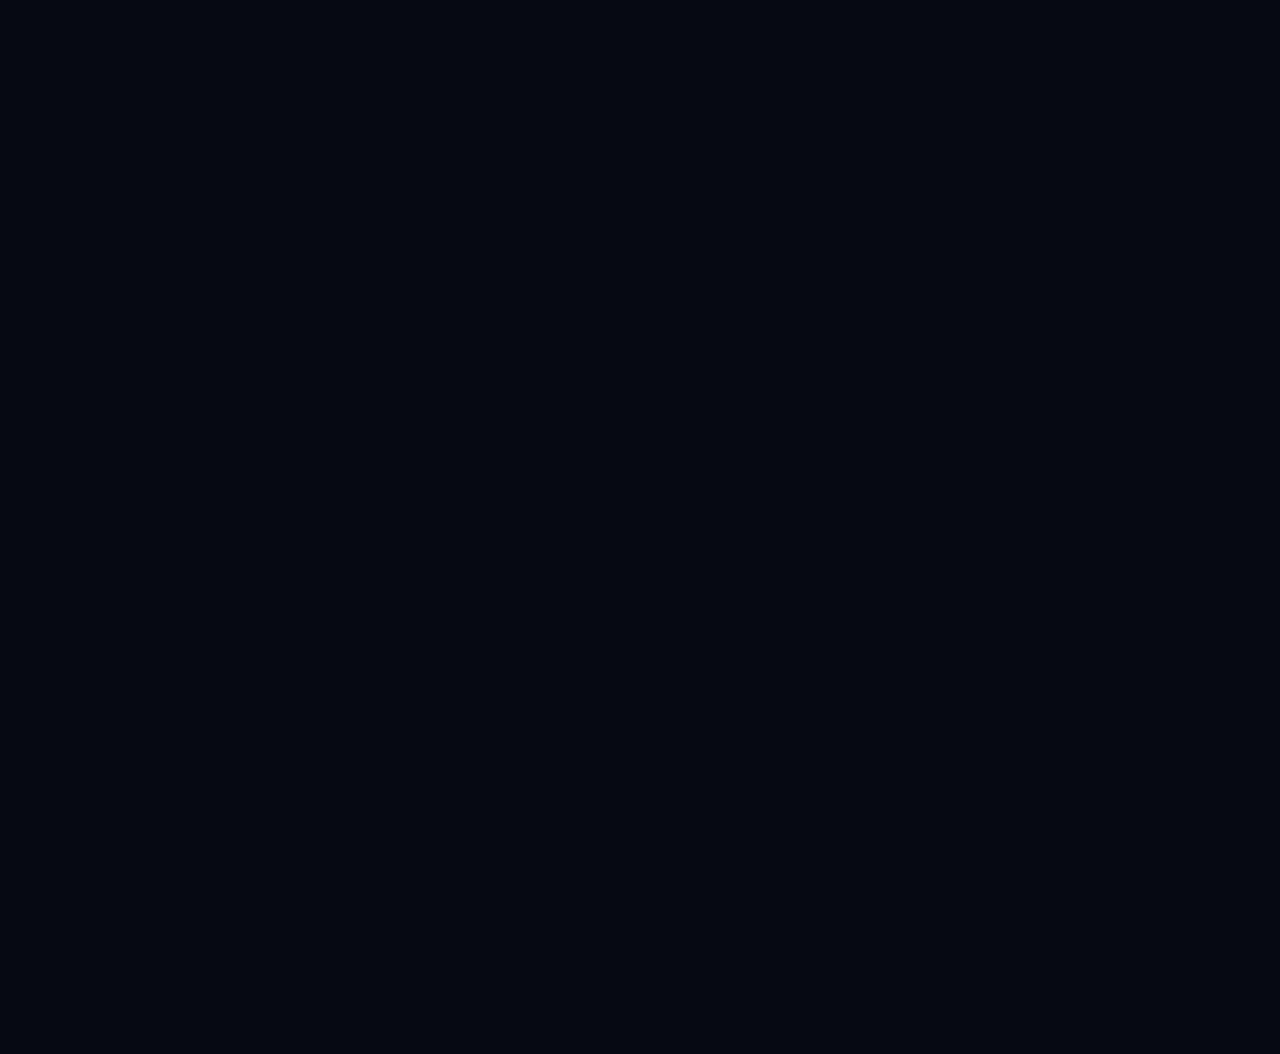
==== pages/work/index.html @ e2c63c47 "structure updated" ====
<!DOCTYPE html>
<html lang="en">
<head>
    <meta charset="UTF-8">
    <meta name="viewport" content="width=device-width, initial-scale=1.0">
    <meta name="description" content="Crezoguy — selected product design work.">
    <title>My Work — Crezoguy</title>

    <link rel="stylesheet" href="../../css/global/base.css">
    <link rel="stylesheet" href="../../css/global/components.css">
    <link rel="stylesheet" href="../../css/global/navbar.css">
    <link rel="stylesheet" href="../../css/global/contact.css">
    <link rel="stylesheet" href="../../css/global/testimonials.css">
    <link rel="stylesheet" href="../../css/global/footer.css">
    <link rel="stylesheet" href="../../css/pages/work.css">
</head>
<body>
    <!-- Shared navbar -->
    <header class="site-header"></header>

    <main class="work-page">
        <!-- Work hero -->
        <section class="work-hero"></section>

        <!-- Category filter: All / Websites / Mobile Apps / Dashboards -->
        <section class="work-categories"></section>

        <!-- Project cards / browser mockup showcase -->
        <section class="work-projects"></section>

        <!-- Shared testimonials -->
        <section class="testimonials" id="testimonials"></section>

        <!-- Shared contact -->
        <section class="contact" id="contact"></section>
    </main>

    <!-- Shared footer -->
    <footer class="site-footer"></footer>

    <script src="../../js/global/navbar.js"></script>
    <script src="../../js/global/smooth-scroll.js"></script>
    <script src="../../js/global/testimonials.js"></script>
    <script src="../../js/pages/work.js"></script>
</body>
</html>
---- css/global/base.css ----
/* =========================================================
   BASE
   Global variables, fonts, reset, typography and layout
========================================================= */


/* =========================================================
   01. VARIABLES
========================================================= */

:root {
    color-scheme: dark;

    --bg: #060913;
    --surface: #0A0E19;
    --border: #121828;

    --white: #FFFFFF;
    --text: #C3D0DE;

    --muted: #808080;
    --muted-dark: #5F5F5F;

    --accent: #FF6A3A;
    --accent-dark: #994023;

    --accent-gradient: linear-gradient(
        96.14deg,
        #FF6A3A 6.95%,
        #994023 97.18%
    );

    --text-gradient: linear-gradient(
        180.41deg,
        #FFFFFF -40.42%,
        rgba(32, 34, 39, 0) 128.9%
    );

    --container: 1800px;

    --radius-lg: 40px;
    --radius-pill: 999px;

    --transition: 0.4s cubic-bezier(0.22, 1, 0.36, 1);
}


/* =========================================================
   02. FONTS
========================================================= */

@font-face {
    font-family: "Basement";
    src: url("../../fonts/BasementGrotesque-Black_v1.202.otf")
        format("opentype");

    font-weight: 900;
    font-style: normal;
    font-display: swap;
}

@font-face {
    font-family: "Satoshi";
    src: url("../../fonts/Satoshi-Regular.otf")
        format("opentype");

    font-weight: 400;
    font-style: normal;
    font-display: swap;
}

@font-face {
    font-family: "Satoshi";
    src: url("../../fonts/Satoshi-Medium.otf")
        format("opentype");

    font-weight: 500;
    font-style: normal;
    font-display: swap;
}

@font-face {
    font-family: "Satoshi";
    src: url("../../fonts/Satoshi-Bold.otf")
        format("opentype");

    font-weight: 700;
    font-style: normal;
    font-display: swap;
}


/* =========================================================
   03. RESET
========================================================= */

*,
*::before,
*::after {
    margin: 0;
    padding: 0;
    box-sizing: border-box;
}

html {
    background: var(--bg);
    min-height: 100%;
}

html,
body {
    min-height: 100%;
}

body {
    background: var(--bg);
    overflow-x: clip;
}

img {
    display: block;
    max-width: 100%;
    height: auto;
}

button,
input,
textarea,
select {
    font: inherit;
}

button {
    border: 0;
}

a {
    color: inherit;
    text-decoration: none;
}

ul,
ol {
    list-style: none;
}


/* =========================================================
   04. GLOBAL TYPOGRAPHY
========================================================= */

h1,
h2,
h3,
h4,
h5,
h6 {
    font-family: "Basement", sans-serif;
    font-weight: 900;
    line-height: 1;
}

p,
a,
button,
li,
blockquote {
    font-family: "Satoshi", sans-serif;
}


/* =========================================================
   05. SHARED TYPOGRAPHY
========================================================= */

.section-title,
.content-title,
.case-title,
.experience-title,
.company-name,
.testimonial-title,
.hero-word {
    font-family: "Basement", sans-serif;
    font-weight: 900;
}

.body-text,
.case-description,
.experience-description,
.testimonial-quote,
.nav-link,
.skill-chip,
.stat-label,
.company-period {
    font-family: "Satoshi", sans-serif;
}

.body-text,
.case-description,
.experience-description {
    color: var(--muted);

    font-size: 20px;
    line-height: 1.6;
}

.highlight {
    color: var(--accent);
}


/* =========================================================
   06. SECTION TITLES
========================================================= */

.section-title {
    color: #AAAAAA;

    font-size: clamp(40px, 4.5vw, 64px);
}

.section-title1 {
    color: transparent;

    background: var(--text-gradient);
    background-clip: text;
    -webkit-background-clip: text;

    -webkit-text-fill-color: transparent;

    font-size: 64px;
}

.content-title {
    color: var(--muted);

    font-size: clamp(28px, 2.6vw, 36px);
    line-height: 1.15;
}


/* =========================================================
   07. GLOBAL CONTAINER
========================================================= */

/*
    DESIGN SYSTEM

    1920px viewport → 1800px container → 60px side gutter
    1728px viewport → 1600px container → 64px side gutter

    Between 1728 and 1920 the container interpolates smoothly.

    Mobile:
    440px viewport → 392px content → 24px side gutter
*/

.container {
    width: calc(100% - 48px);

    max-width: var(--container);

    margin-inline: auto;
}


/* =========================================================
   LARGE DESKTOP CONTAINER
   1728px → 1920px+
========================================================= */

@media (min-width: 1728px) {

    .container {
        width: min(
            calc(
                100% -
                clamp(
                    120px,
                    calc(200px - 4.1667vw),
                    128px
                )
            ),
            var(--container)
        );
    }
}


/* =========================================================
   DESKTOP / LAPTOP
   768px → 1727px

   64px side gutter.
========================================================= */

@media (min-width: 768px) and (max-width: 1727px) {

    .container {
        width: calc(100% - 128px);
    }
}


/* =========================================================
   MOBILE
   <=767px

   24px side gutter.
========================================================= */

@media (max-width: 767px) {

    .container {
        width: calc(100% - 48px);
    }
}


/* =========================================================
   VERY SMALL MOBILE
========================================================= */

@media (max-width: 360px) {

    .section-title {
        font-size: 32px;
    }
}
---- css/global/components.css ----
/* =========================================================
   COMPONENTS
   Reusable UI components used across the website
========================================================= */


/* =========================================================
   01. BUTTON
========================================================= */

.button {
    display: inline-flex;
    align-items: center;
    justify-content: center;

    min-height: 48px;
    padding: 12px 30px;

    border-radius: var(--radius-pill);
    background: var(--accent-gradient);

    color: var(--white);
    font-family: "Satoshi", sans-serif;
    font-size: 18px;
    font-weight: 900;
    line-height: 1;

    cursor: pointer;

    transition:
        transform var(--transition),
        box-shadow var(--transition);
}

.button:hover {
    transform: translateY(-3px);
    box-shadow: 0 12px 30px rgba(255, 106, 58, 0.18);
}


/* =========================================================
   02. SECONDARY BUTTON
========================================================= */

.button-secondary {
    display: inline-flex;
    align-items: center;
    gap: 8px;
}


/* =========================================================
   03. SKILL CHIP
========================================================= */

.skill-list {
    display: flex;
    flex-wrap: wrap;
    gap: 12px;
}

.skill-chip {
    display: inline-flex;
    align-items: center;
    justify-content: center;

    min-height: 42px;
    padding: 9px 16px;

    border: 1px solid var(--accent);
    border-radius: var(--radius-pill);

    background: transparent;
    color: var(--text);

    font-family: "Satoshi", sans-serif;
    font-size: 16px;
    line-height: 1;

    transition:
        background var(--transition),
        color var(--transition),
        transform var(--transition);
}

.skill-chip:hover {
    background: var(--accent);
    color: var(--white);
    transform: translateY(-2px);
}
---- css/global/navbar.css ----
/* =========================================================
   01. HEADER
========================================================= */

.site-header {
    position: fixed;

    top: 0;
    left: 0;

    width: 100%;

    z-index: 10000;

    transform: translate3d(0, 0, 0);

    transition:
        transform 0.45s cubic-bezier(0.16, 1, 0.3, 1);

    will-change: transform;
}

.site-header.header-hidden {
    transform: translate3d(0, -110%, 0);
}

/* Hide while scrolling down */


/* =========================================================
   02. NAVBAR
========================================================= */

.navbar {
    min-height: clamp(72px, 5vw, 88px);

    display: flex;
    align-items: center;
    justify-content: space-between;

    gap: clamp(24px, 3vw, 48px);

    /*
        IMPORTANT:
        Container controls horizontal spacing.
        Navbar adds NO horizontal padding.
    */

    padding-inline: 0;
}


/* =========================================================
   03. LOGO
========================================================= */

.navbar-logo {
    display: flex;
    align-items: center;

    flex: 0 0 auto;

    min-width: 0;
}

.navbar-logo img {
    display: block;

    width: auto;
    height: clamp(34px, 2.5vw, 40px);

    max-width: 100%;

    object-fit: contain;
}


/* =========================================================
   04. DESKTOP NAVIGATION
========================================================= */

.navbar-links {
    display: flex;
    align-items: center;

    gap: clamp(24px, 2.1vw, 40px);

    margin: 0;
    padding: 0;

    list-style: none;
}

.navbar-links li {
    margin: 0;
    padding: 0;
}

.nav-link {
    display: inline-flex;
    align-items: center;

    color: var(--white);

    font-size: clamp(17px, 1.04vw, 20px);
    line-height: 1;

    white-space: nowrap;

    transition:
        color var(--transition),
        opacity var(--transition);
}

.nav-link:hover,
.nav-link:focus-visible {
    color: var(--accent);
}


/* =========================================================
   05. NAV ACTIONS
========================================================= */

.navbar-actions {
    display: flex;
    align-items: center;

    flex: 0 0 auto;

    gap: clamp(14px, 1.2vw, 20px);
}

.navbar-actions .button {
    white-space: nowrap;
}


/* =========================================================
   06. HAMBURGER
========================================================= */

.menu-toggle {
    position: relative;

    display: none;

    width: 48px;
    height: 48px;

    flex: 0 0 48px;

    padding: 0;
    margin: 0;

    border: 0;
    outline: none;

    background: transparent;

    cursor: pointer;

    z-index: 10001;

    -webkit-tap-highlight-color: transparent;
}

.menu-toggle::before,
.menu-toggle::after {
    content: "";

    position: absolute;

    left: 50%;

    width: 28px;
    height: 2px;

    background: var(--white);

    transform: translateX(-50%);

    transition:
        top 0.35s cubic-bezier(0.22, 1, 0.36, 1),
        bottom 0.35s cubic-bezier(0.22, 1, 0.36, 1),
        transform 0.35s cubic-bezier(0.22, 1, 0.36, 1);
}

.menu-toggle::before {
    top: 15px;
}

.menu-toggle::after {
    bottom: 15px;
}


/* =========================================================
   07. FOCUS
========================================================= */

.menu-toggle:focus-visible {
    outline: 1px solid rgba(255, 255, 255, 0.7);
    outline-offset: 4px;
}


/* =========================================================
   08. TABLET + MOBILE
   <=1100px
========================================================= */

@media (max-width: 1100px) {

    .navbar {
        min-height: 76px;
    }

    .navbar-links {
        position: fixed;

        inset: 0;

        width: 100%;
        height: 100dvh;

        display: flex;
        flex-direction: column;

        align-items: center;
        justify-content: center;

        gap: clamp(22px, 4vw, 32px);

        padding:
            100px
            24px
            48px;

        background: var(--bg);

        opacity: 0;
        visibility: hidden;
        pointer-events: none;

        transform: translateY(-16px);

        overflow-x: hidden;
        overflow-y: auto;

        overscroll-behavior: contain;

        transition:
            opacity 0.4s ease,
            visibility 0.4s ease,
            transform 0.4s cubic-bezier(0.22, 1, 0.36, 1);

        z-index: 9999;
    }

    .navbar-links.active {
        opacity: 1;
        visibility: visible;
        pointer-events: auto;

        transform: translateY(0);
    }

    .nav-link {
        display: inline-flex;

        color: var(--white);

        font-size: clamp(24px, 4vw, 32px);
        line-height: 1.15;

        white-space: normal;

        text-align: center;
    }

    .navbar-actions .button {
        display: none;
    }

    .menu-toggle {
        display: block;
    }


    /* Hamburger → Close */

    .menu-toggle[aria-expanded="true"]::before {
        top: 23px;

        transform:
            translateX(-50%)
            rotate(45deg);
    }

    .menu-toggle[aria-expanded="true"]::after {
        bottom: 23px;

        transform:
            translateX(-50%)
            rotate(-45deg);
    }
}


/* =========================================================
   09. TABLET
   768px → 1024px
========================================================= */

@media (min-width: 768px) and (max-width: 1024px) {

    .navbar {
        min-height: 80px;
    }

    .navbar-logo img {
        height: 38px;
    }
}


/* =========================================================
   10. MOBILE
   <=767px
========================================================= */

@media (max-width: 767px) {

    .navbar {
        min-height: 70px;

        gap: 16px;
    }

    .navbar-logo img {
        height: clamp(30px, 8vw, 36px);

        max-width: 160px;
    }

    .menu-toggle {
        width: 48px;
        height: 48px;

        flex-basis: 48px;
    }

    .menu-toggle::before,
    .menu-toggle::after {
        width: 24px;
    }

    .menu-toggle::before {
        top: 16px;
    }

    .menu-toggle::after {
        bottom: 16px;
    }

    .menu-toggle[aria-expanded="true"]::before {
        top: 23px;
    }

    .menu-toggle[aria-expanded="true"]::after {
        bottom: 23px;
    }

    .navbar-links {
        padding-inline: 24px;
    }

    .nav-link {
        font-size: clamp(22px, 6vw, 28px);
    }
}


/* =========================================================
   11. SMALL MOBILE
   <=375px
========================================================= */

@media (max-width: 375px) {

    .navbar {
        min-height: 68px;
    }

    .navbar-logo img {
        height: 32px;

        max-width: 145px;
    }

    .navbar-links {
        gap: 20px;
    }

    .nav-link {
        font-size: 23px;
    }
}


/* =========================================================
   12. REDUCED MOTION
========================================================= */

@media (prefers-reduced-motion: reduce) {

    .site-header,
    .navbar-links,
    .menu-toggle::before,
    .menu-toggle::after,
    .nav-link {
        transition: none;
    }
}


/* =========================================================
   13. MOBILE MENU SCROLL LOCK
========================================================= */

body.menu-open {
    overflow: hidden;
}
---- css/global/contact.css ----
/* =========================================================
   12. CONTACT
========================================================= */

.contact {
    display: flex;
    flex-direction: column;
    align-items: center;
    justify-content: center;

    width: 100%;
    box-sizing: border-box;

    padding-block: clamp(60px, 6vw, 80px);

    gap: clamp(28px, 3vw, 40px);

    text-align: center;
}

.contact h2 {
    width: 100%;
    max-width: 1200px;

    margin: 0;

    text-align: center;
    line-height: 1.05;
}

.contact p {
    width: 100%;
    max-width: 900px;

    margin: 0;

    color: var(--muted);

    font-size: clamp(
        20px,
        3vw,
        36px
    );

    line-height: 1.1;

    text-align: center;
}

.cta {
    display: flex;
    flex-direction: row;
    flex-wrap: wrap;

    align-items: center;
    justify-content: center;

    gap: clamp(
        12px,
        1.5vw,
        20px
    );

    width: 100%;
}


/* =========================================================
   TABLET
   <=1024px
========================================================= */

@media (max-width: 1024px) {

    .contact {
        padding-block: 70px;

        gap: 32px;
    }

    .contact h2 {
        max-width: 850px;
    }

    .contact p {
        max-width: 700px;

        font-size: clamp(
            22px,
            3.5vw,
            30px
        );
    }
}


/* =========================================================
   MOBILE
   <=767px
========================================================= */

@media (max-width: 767px) {

    .contact {
        padding-block: 60px;

        gap: 28px;

        padding-inline: 20px;
    }

    .contact h2 {
        max-width: 100%;

        line-height: 1.08;
    }

    .contact p {
        max-width: 100%;

        font-size: 22px;

        line-height: 1.15;
    }

    .cta {
        flex-direction: column;

        width: 100%;

        gap: 12px;
    }

    .cta > * {
        max-width: 100%;
    }
}


/* =========================================================
   SMALL MOBILE
   <=430px
========================================================= */

@media (max-width: 430px) {

    .contact {
        padding-block: 50px;

        padding-inline: 16px;

        gap: 24px;
    }

    .contact p {
        font-size: 20px;
    }

    .cta {
        gap: 10px;
    }
}


/* =========================================================
   390px
========================================================= */

@media (max-width: 390px) {

    .contact {
        padding-inline: 14px;
    }

    .contact p {
        font-size: 19px;
    }
}


/* =========================================================
   375px
========================================================= */

@media (max-width: 375px) {

    .contact {
        padding-block: 44px;

        padding-inline: 12px;

        gap: 22px;
    }

    .contact p {
        font-size: 18px;
    }
}
---- css/global/testimonials.css ----
/* =========================================================
   11. TESTIMONIALS
========================================================= */

.testimonials {
    position: relative;
    min-height: 100vh;
    padding-top: 0;
    padding-bottom: 240px;
    overflow: hidden;
}

.testimonials-header {
    position: absolute;
    top: 10%;
    left: 0;
    right: 0;

    z-index: 10;

    display: flex;
    justify-content: center;

    pointer-events: none;
}

.testimonials-title {
    text-align: center;
}

.testimonial-card {
    position: absolute;
    top: 180px;
    left: 0;
    right: 0;

    width: 100%;
    min-height: 420px;
    box-sizing: border-box;

    display: flex;
    align-items: center;
    justify-content: center;

    margin: 0;
    padding: 60px;

    border: 1px solid var(--accent-dark);
    border-radius: var(--radius-lg);

    background: var(--surface);
    box-shadow: inset 0 0 20px rgba(255, 106, 58, 0.1);

    transform-origin: 50% 0%;
    will-change: transform;
}

.testimonial-card-one {
    z-index: 1;
}

.testimonial-card-two {
    z-index: 2;
}

.testimonial-card-three {
    z-index: 3;
}

.testimonial-content {
    width: 100%;
    max-width: 850px;

    display: flex;
    flex-direction: column;
    align-items: center;

    gap: 28px;

    text-align: center;
}

.testimonial-title {
    font-size: clamp(32px, 3vw, 52px);
}

.testimonial-quote {
    width: 100%;
    max-width: 760px;

    font-size: clamp(20px, 2vw, 28px);
    line-height: 1.45;

    color: var(--white);

    overflow-wrap: break-word;
}

.testimonial-quote-icon {
    position: absolute;

    left: 80px;
    top: -24px;

    width: 48px;
    height: 48px;

    object-fit: contain;
}

.testimonial-button {
    min-width: 220px;
}


/* =========================================================
   LARGE DESKTOP
   1728px+
========================================================= */

@media (min-width: 1728px) {

    .testimonial-card {
        padding: 70px;
    }

    .testimonial-content {
        max-width: 900px;
    }
}


/* =========================================================
   LAPTOP / SMALL DESKTOP
   1025px — 1727px

   Desktop animation remains unchanged.
========================================================= */

@media (min-width: 1025px) and (max-width: 1727px) {

    .testimonial-card {
        padding: clamp(
            45px,
            4vw,
            60px
        );
    }

    .testimonial-content {
        max-width: min(
            850px,
            90%
        );
    }

    .testimonial-quote-icon {
        left: clamp(
            40px,
            5vw,
            80px
        );
    }
}


/* =========================================================
   TABLET
   <=1024px

   Desktop card-stack animation is OFF.
========================================================= */

@media (max-width: 1024px) {

    .testimonials {
        min-height: 0;

        padding-bottom: 100px;

        overflow: visible;
    }

    .testimonials-header {
        position: static;

        width: 100%;

        margin-bottom: 50px;

        display: flex;

        justify-content: center;
    }

    .testimonial-card {
        position: relative;

        top: auto;
        left: auto;
        right: auto;

        width: 100%;

        min-height: 0;

        padding:
            60px 48px 48px;

        border-radius:
            clamp(
                24px,
                4vw,
                37px
            );

        transform: none !important;
    }

    .testimonial-card + .testimonial-card {
        margin-top: 50px;
    }

    .testimonial-content {
        max-width: 760px;
    }

    .testimonial-title {
        font-size: clamp(
            30px,
            4vw,
            44px
        );
    }

    .testimonial-quote {
        max-width: 700px;

        font-size: clamp(
            19px,
            2.5vw,
            25px
        );
    }

    .testimonial-quote-icon {
        left: 48px;
        top: -22px;
    }

    .testimonial-button {
        min-width: 0;
    }
}


/* =========================================================
   MOBILE
   <=767px
========================================================= */

@media (max-width: 767px) {

    .testimonials {
        padding-bottom: 70px;
    }

    .testimonials-header {
        margin-bottom: 36px;
    }

    .testimonial-card {
        padding:
            58px 24px 32px;

        border-radius: 20px;
    }

    .testimonial-card + .testimonial-card {
        margin-top: 40px;
    }

    .testimonial-content {
        gap: 24px;

        max-width: 100%;
    }

    .testimonial-title {
        width: 100%;

        font-size: clamp(
            27px,
            7vw,
            34px
        );

        line-height: 1.15;
    }

    .testimonial-quote {
        max-width: 100%;

        font-size: clamp(
            18px,
            5vw,
            22px
        );

        line-height: 1.45;
    }

    .testimonial-quote-icon {
        left: 24px;
        top: -21px;

        width: 42px;
        height: 42px;
    }

    .testimonial-button {
        width: auto;

        min-width: 0;
    }
}


/* =========================================================
   SMALL MOBILE
   <=430px
========================================================= */

@media (max-width: 430px) {

    .testimonials {
        padding-bottom: 60px;
    }

    .testimonials-header {
        margin-bottom: 32px;
    }

    .testimonial-card {
        padding:
            56px 24px 30px;

        border-radius: 20px;
    }

    .testimonial-card + .testimonial-card {
        margin-top: 40px;
    }

    .testimonial-content {
        gap: 22px;
    }

    .testimonial-title {
        font-size: 28px;

        line-height: 1.15;
    }

    .testimonial-quote {
        font-size: 18px;

        line-height: 1.45;
    }

    .testimonial-quote-icon {
        left: 24px;
        top: -20px;

        width: 40px;
        height: 40px;
    }
}


/* =========================================================
   390px
========================================================= */

@media (max-width: 390px) {

    .testimonial-card {
        padding:
            54px 22px 28px;
    }

    .testimonial-title {
        font-size: 26px;
    }

    .testimonial-quote {
        font-size: 17px;
    }

    .testimonial-quote-icon {
        left: 22px;

        width: 38px;
        height: 38px;
    }
}


/* =========================================================
   375px
========================================================= */

@media (max-width: 375px) {

    .testimonial-card {
        padding:
            52px 20px 26px;
    }

    .testimonial-card + .testimonial-card {
        margin-top: 32px;
    }

    .testimonial-title {
        font-size: 25px;
    }

    .testimonial-quote {
        font-size: 16px;

        line-height: 1.45;
    }

    .testimonial-quote-icon {
        left: 20px;
        top: -19px;

        width: 36px;
        height: 36px;
    }
}


/* =========================================================
   REDUCED MOTION
========================================================= */

@media (prefers-reduced-motion: reduce) {

    .testimonial-card {
        transform: none !important;
    }
}
---- css/global/footer.css ----
/* =========================================================
   FOOTER
========================================================= */

.site-footer {
    width: 100%;
    box-sizing: border-box;

    display: flex;
    flex-direction: column;

    gap: 40px;

    position: relative;
    z-index: 2;
}

.footer-content {
    width: 100%;
    box-sizing: border-box;

    display: flex;
    align-items: center;
    justify-content: space-between;

    padding-inline: clamp(24px,
            2.5vw,
            120px);

    gap: 30px;
}

.footer-text {
    font-family: 'Satoshi';
    font-style: normal;
    font-weight: 900;
    font-size: 36px;
    line-height: 49px;
    /* identical to box height */

    background: linear-gradient(158.14deg, rgba(23, 23, 23, 0) -2.01%, #C4C4C4 50.89%, rgba(23, 23, 23, 0) 103.8%);
    -webkit-background-clip: text;
    -webkit-text-fill-color: transparent;
    background-clip: text;
    text-fill-color: transparent;


    /* Inside auto layout */
    flex: none;
    order: 0;
    flex-grow: 0;

}

.site-footer>img {
    display: block;

    width: min(calc(100% - clamp(48px, 5vw, 80px)),
            1800px);

    height: auto;

    margin-inline: auto;
}
.social-links{
    display: flex;
    gap: 20px;

}

.social-links img {
    width: 40px;
    height: 40px;
    object-fit: contain;
}


/* =========================================================
   TABLET
   <=1024px
========================================================= */

@media (max-width: 1024px) {

    .site-footer {
        padding: 36px 0 28px;

        gap: 32px;
    }

    .footer-content {
        padding-inline: 32px;

        gap: 24px;
    }

    .site-footer>img {
        width: calc(100% - 64px);
    }

    .social-links img {
        width: 32px;
        height: 32px;
    }
}


/* =========================================================
   MOBILE
   <=600px
========================================================= */

@media (max-width: 600px) {

    .site-footer {
        padding: 32px 0 24px;

        gap: 30px;
    }

    .footer-content {
        flex-direction: column;

        justify-content: center;
        align-items: center;

        gap: 20px;

        padding-inline: 24px;

        text-align: center;
    }

    .social-links {
        display: flex;

        justify-content: center;
        align-items: center;

        gap: 20px;
    }

    .social-links img {
        width: 24px;
        height: 24px;
    }

    .site-footer>img {
        width: calc(100% - 48px);
    }
}


/* =========================================================
   SMALL MOBILE
   <=430px
========================================================= */

@media (max-width: 430px) {

    .site-footer {
        padding: 28px 0 22px;

        gap: 26px;
    }

    .footer-content {
        padding-inline: 20px;

        gap: 18px;
    }

    .social-links {
        gap: 18px;
    }

    .site-footer>img {
        width: calc(100% - 40px);
    }
}


/* =========================================================
   390px
========================================================= */

@media (max-width: 390px) {

    .footer-content {
        padding-inline: 18px;
    }

    .social-links {
        gap: 16px;
    }

    .site-footer>img {
        width: calc(100% - 36px);
    }
}


/* =========================================================
   375px
========================================================= */

@media (max-width: 375px) {

    .site-footer {
        padding: 26px 0 20px;

        gap: 24px;
    }

    .footer-content {
        padding-inline: 16px;

        gap: 16px;
    }

    .social-links {
        gap: 14px;
    }

    .site-footer>img {
        width: calc(100% - 32px);
    }
}
---- css/pages/work.css ----
/* =========================================================
   WORK PAGE
   Project categories, cards, browser mockups and work layout.
========================================================= */

.work-page {
    min-height: 100vh;
}
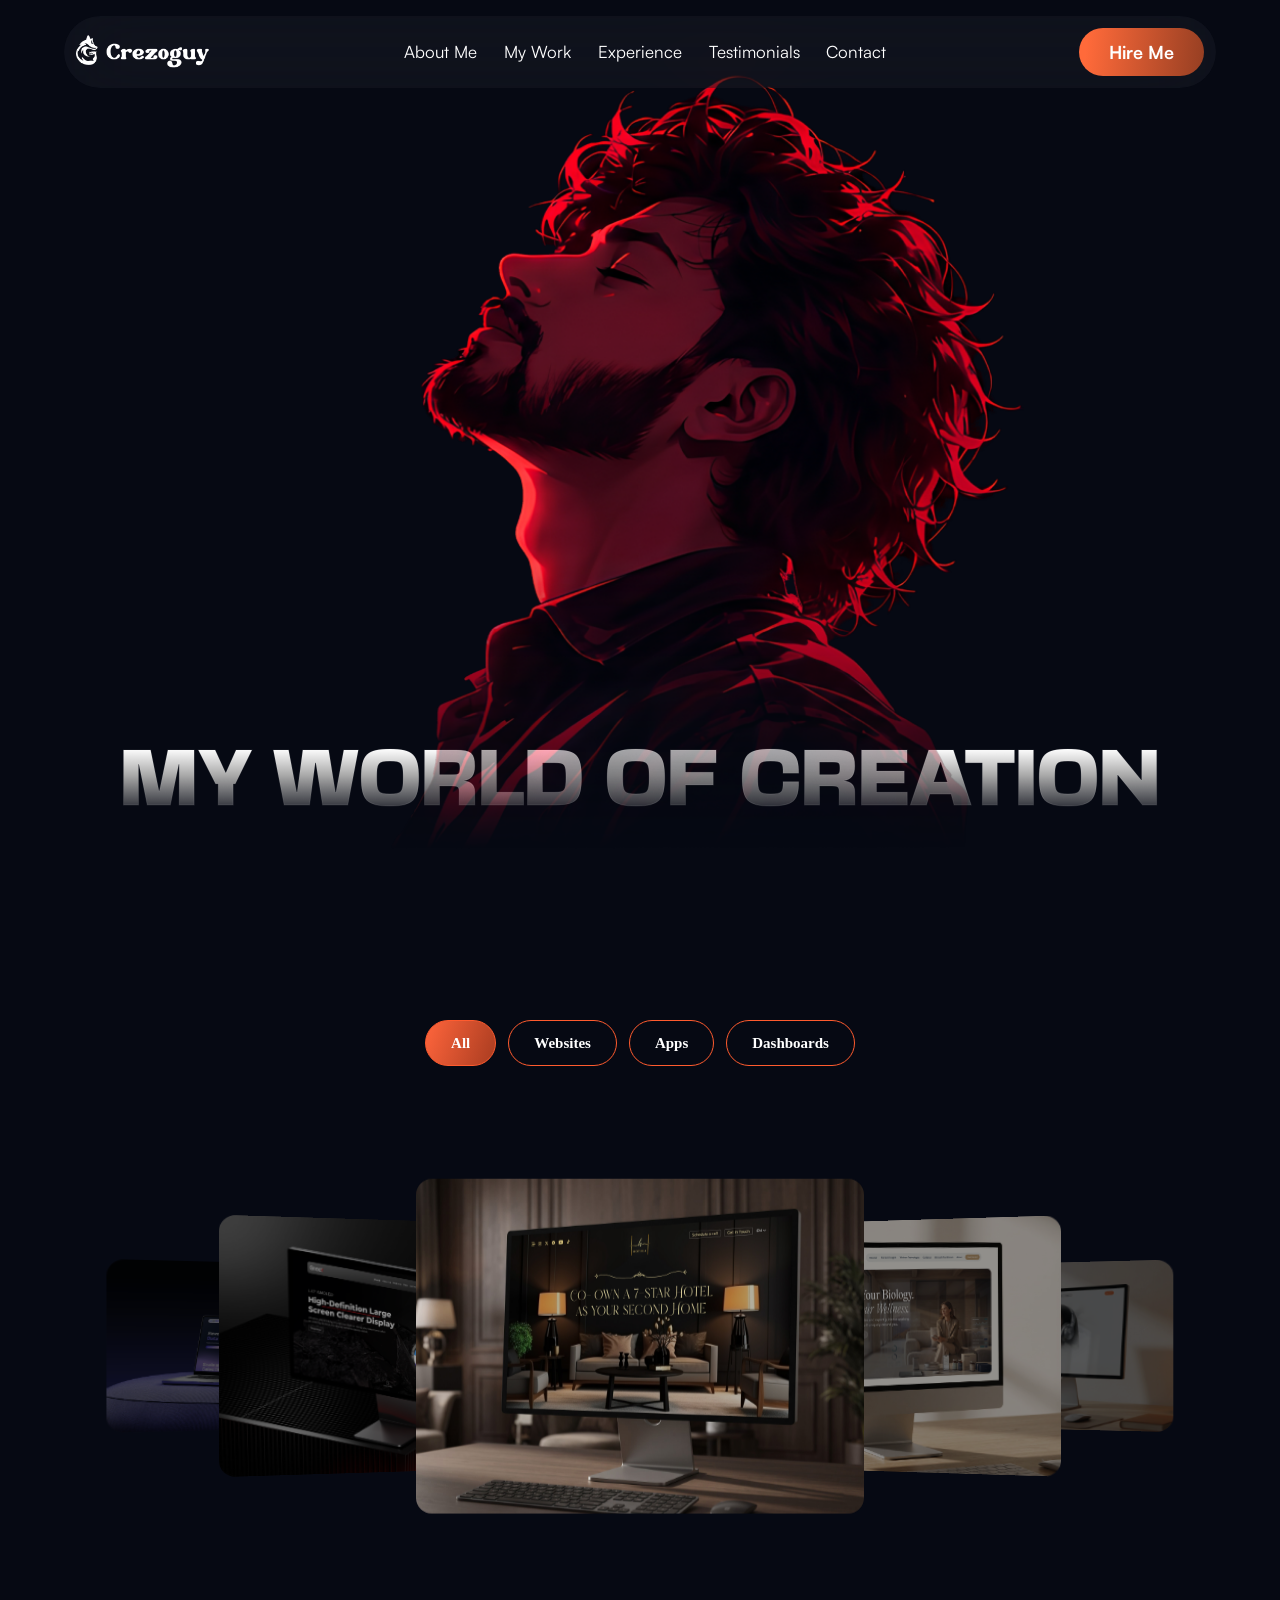
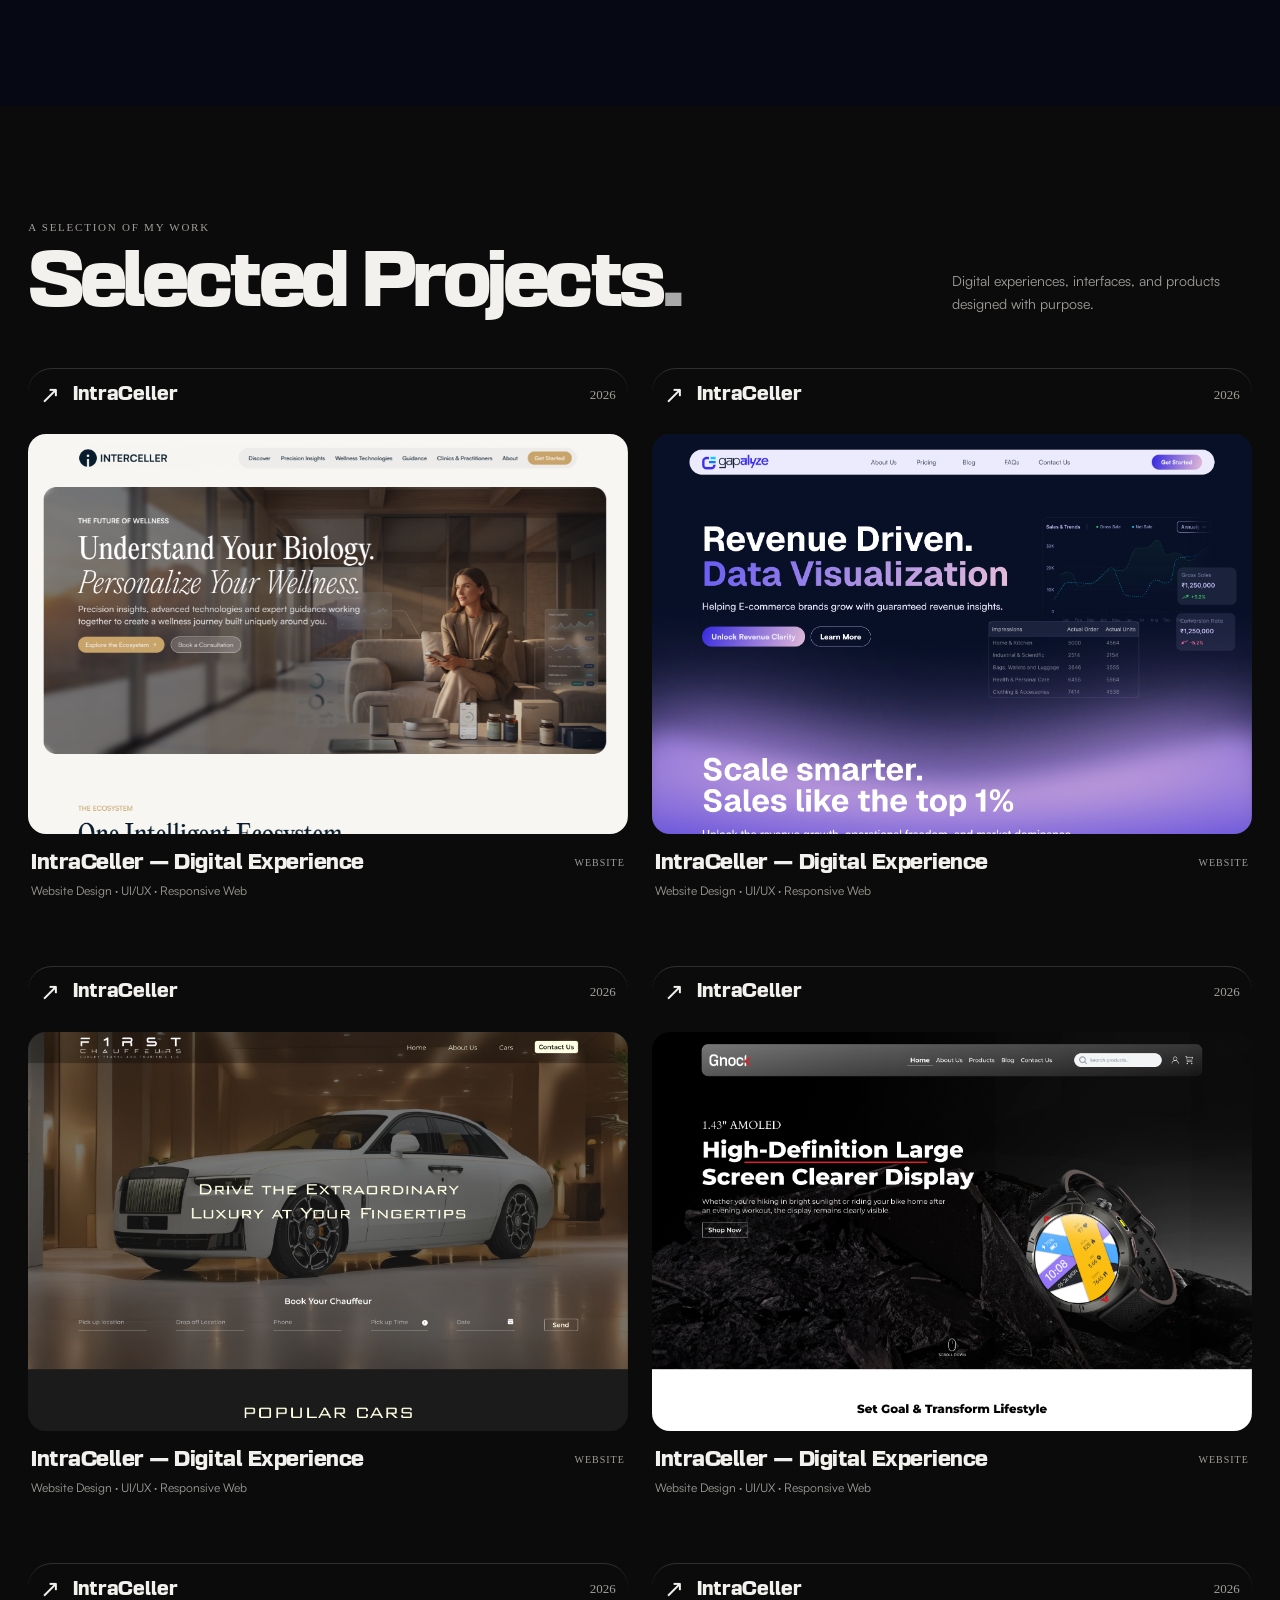
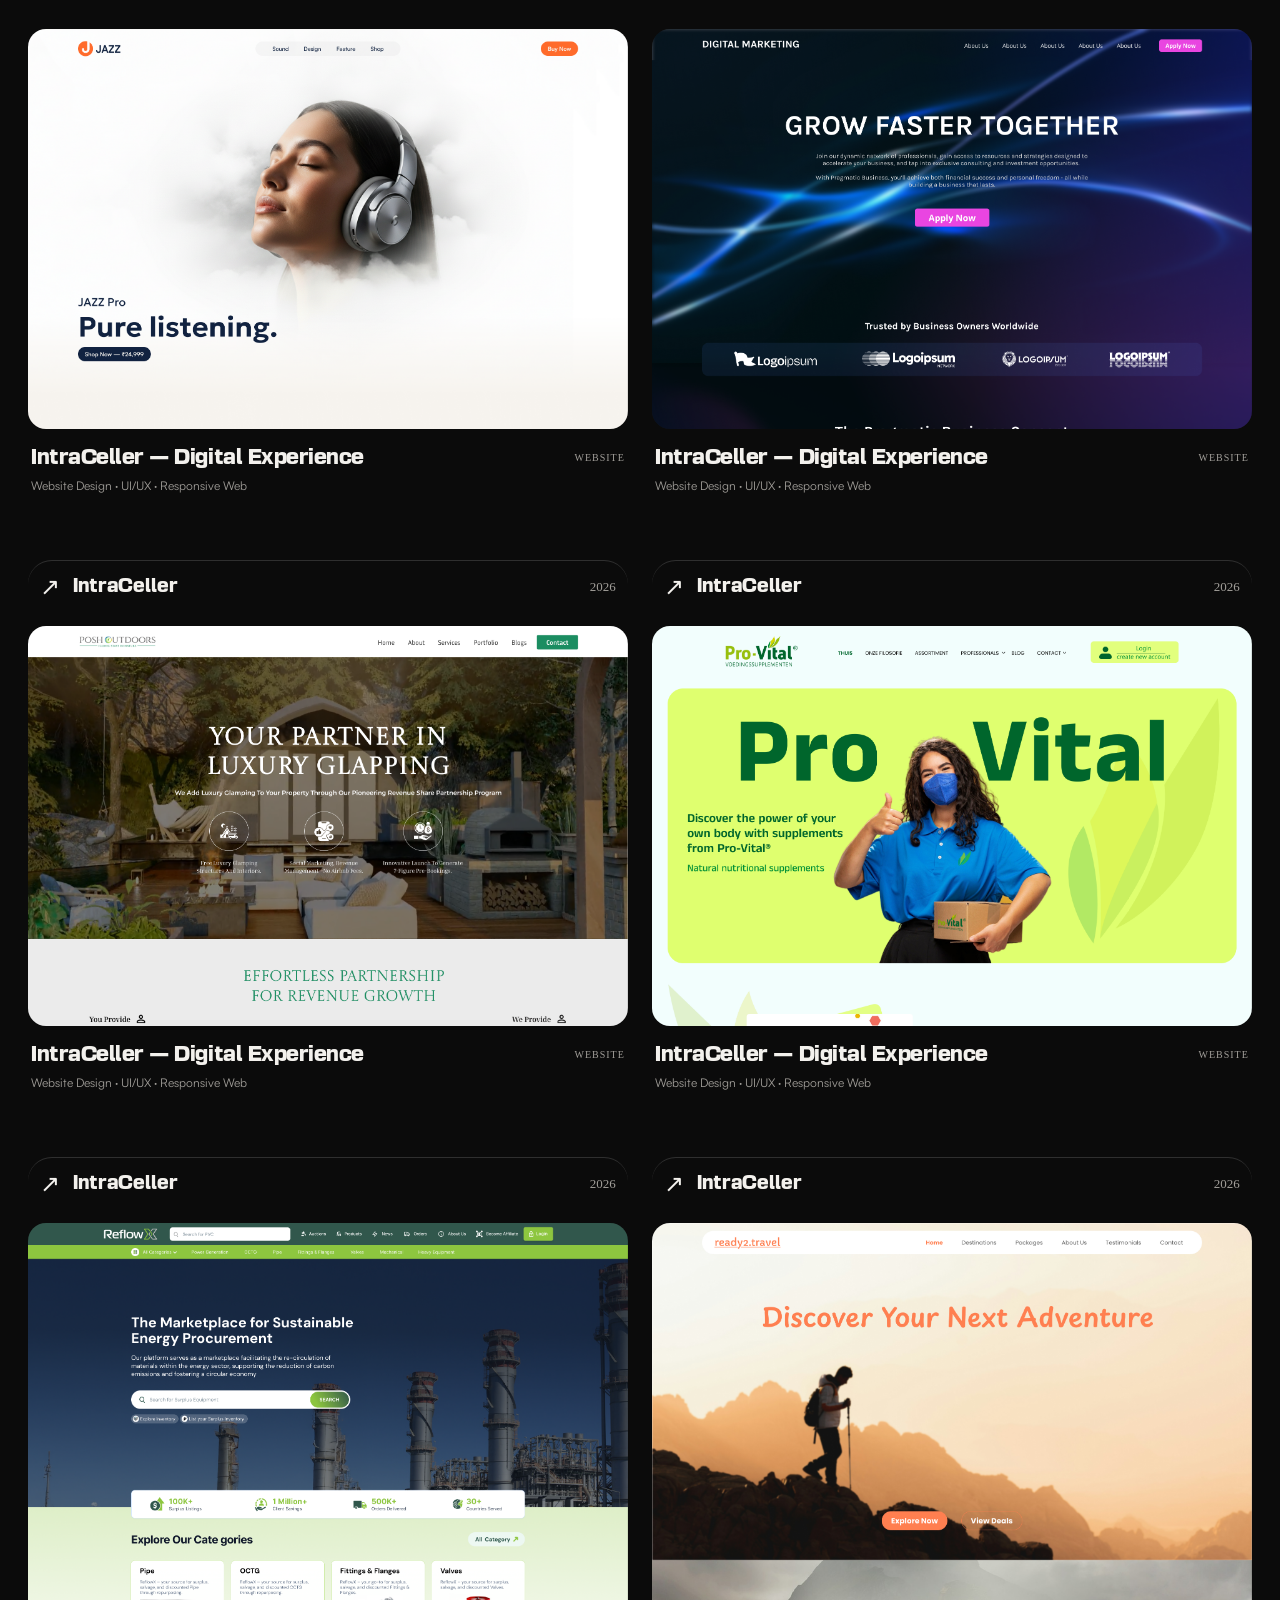
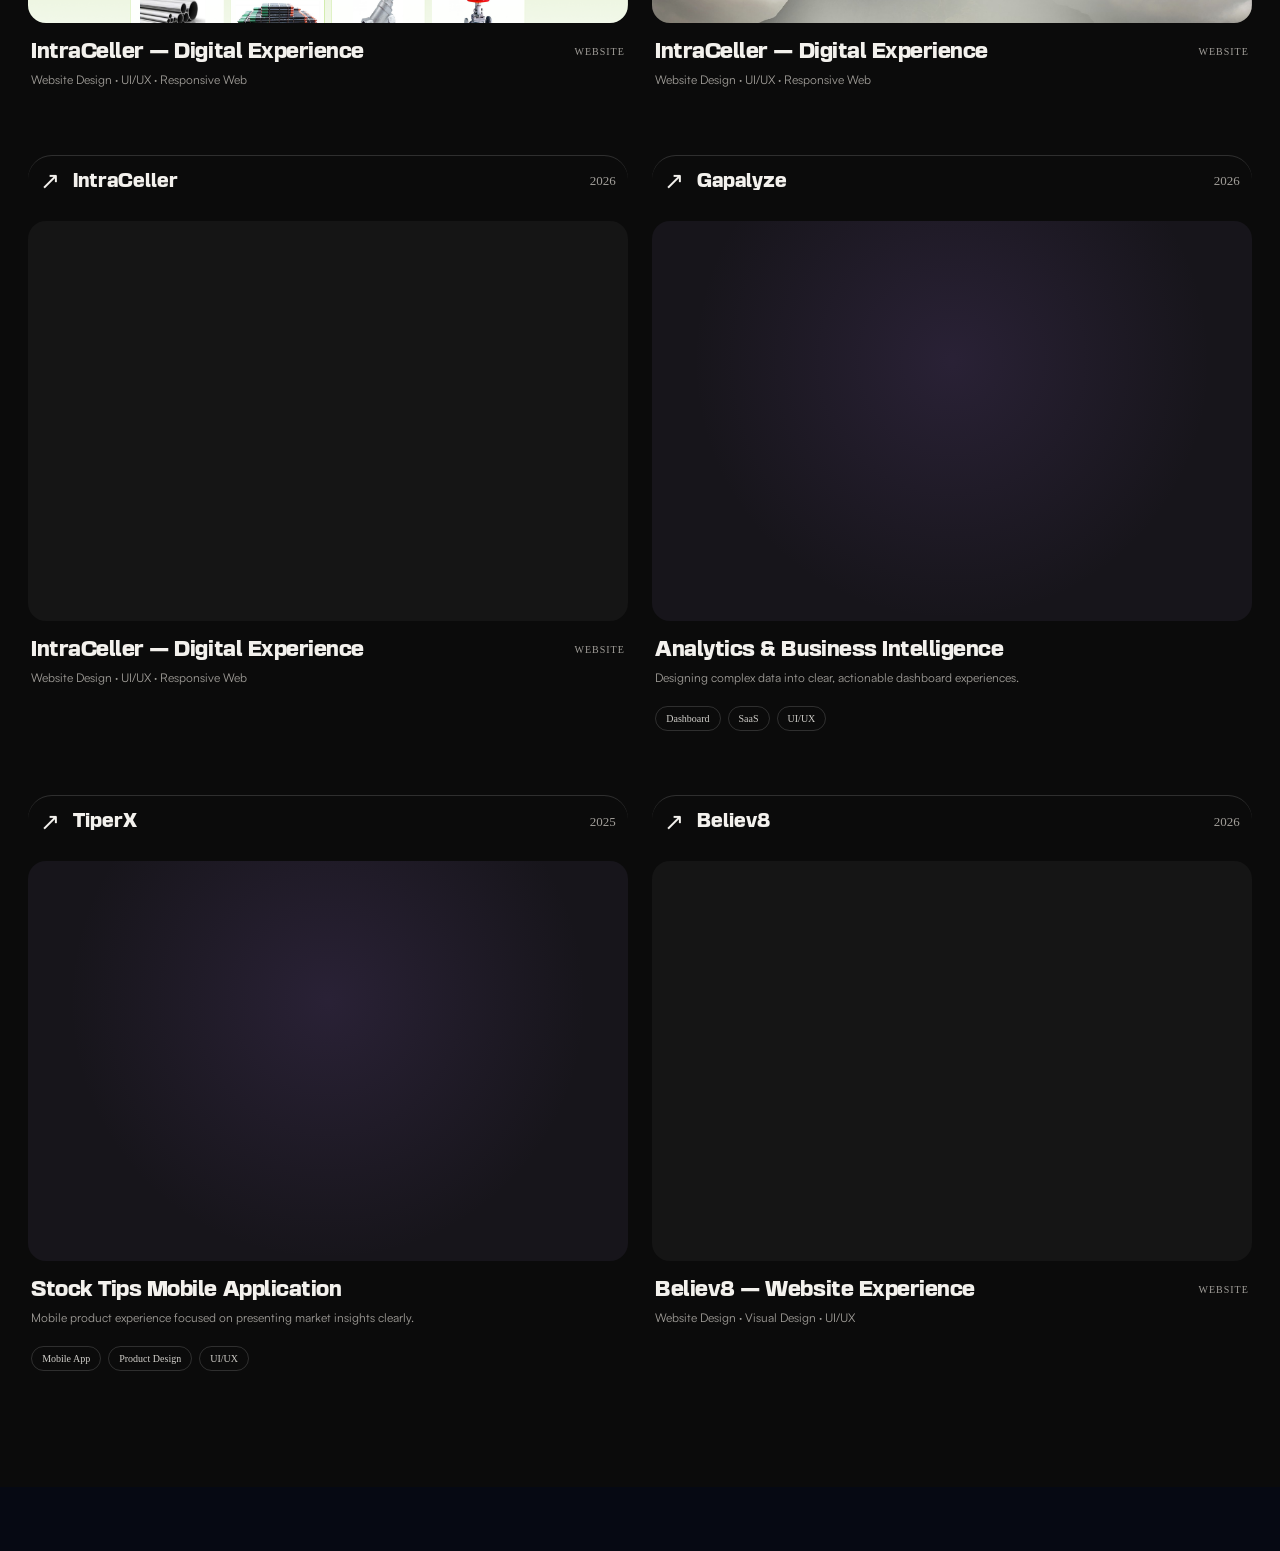
==== commit 3b1af2a5: "Update portfolio website preview and hover animations" ====
--- a/pages/work/index.html
+++ b/pages/work/index.html
@@ -1,5 +1,6 @@
 <!DOCTYPE html>
 <html lang="en">
+
 <head>
     <meta charset="UTF-8">
     <meta name="viewport" content="width=device-width, initial-scale=1.0">
@@ -14,26 +15,606 @@
     <link rel="stylesheet" href="../../css/global/footer.css">
     <link rel="stylesheet" href="../../css/pages/work.css">
 </head>
+
 <body>
     <!-- Shared navbar -->
-    <header class="site-header"></header>
+    <header class="site-header">
+        <nav class="navbar container" aria-label="Main navigation">
+            <a class="navbar-logo" href="../../index.html" aria-label="Crezoguy Home">
+                <img src="../../images/brand/logo.png" alt="Crezoguy">
+            </a>
+
+            <ul class="navbar-links" id="nav-links">
+                <li><a class="nav-link" href="#about">About Me</a></li>
+                <li><a class="nav-link" href="pages/work/index.html">My Work</a></li>
+                <li><a class="nav-link" href="#experience">Experience</a></li>
+                <li><a class="nav-link" href="#testimonials">Testimonials</a></li>
+                <li><a class="nav-link" href="#contact">Contact</a></li>
+            </ul>
+
+            <div class="navbar-actions">
+                <a class="button button-primary" href="#contact">Hire Me</a>
+
+                <button class="menu-toggle" id="hamburger" type="button" aria-label="Open menu"
+                    aria-controls="nav-links" aria-expanded="false">
+                </button>
+            </div>
+        </nav>
+    </header>
+
 
     <main class="work-page">
-        <!-- Work hero -->
-        <section class="work-hero"></section>
-
-        <!-- Category filter: All / Websites / Mobile Apps / Dashboards -->
-        <section class="work-categories"></section>
-
-        <!-- Project cards / browser mockup showcase -->
-        <section class="work-projects"></section>
-
-        <!-- Shared testimonials -->
-        <section class="testimonials" id="testimonials"></section>
-
-        <!-- Shared contact -->
-        <section class="contact" id="contact"></section>
+        <section class="work-hero" aria-label="My world of creation">
+
+            <!-- Base image -->
+            <!-- <div class="hero-layer hero-layer1">
+                <img src="../../images/projects/bg_layer.png" alt="">
+            </div> -->
+
+            <!-- Filled text behind foreground image -->
+            <div class="hero-word-layer hero-word-layer1" aria-hidden="true">
+                <h1 class="hero-word hero-word-filled">
+                    MY WORLD OF CREATION
+                </h1>
+            </div>
+
+            <!-- Foreground image -->
+            <div class="hero-layer hero-layer2" aria-hidden="true">
+                <img src="../../images/projects/fg_layer.png" alt="">
+            </div>
+
+            <!-- Outline text in front -->
+            <div class="hero-word-layer hero-word-layer2" aria-hidden="true">
+                <h2 class="hero-word hero-word-outline">
+                    MY WORLD OF CREATION
+                </h2>
+            </div>
+
+        </section>
+
+
+        <!-- SECTION 2: WORK SHOWCASE -->
+        <section class="work-showcase" id="work-showcase">
+
+            <div class="work-filters" role="group" aria-label="Filter projects">
+                <button class="work-filter is-active" data-filter="all" aria-pressed="true" type="button">All</button>
+                <button class="work-filter" data-filter="website" aria-pressed="false" type="button">Websites</button>
+                <button class="work-filter" data-filter="app" aria-pressed="false" type="button">Apps</button>
+                <button class="work-filter" data-filter="dashboard" aria-pressed="false"
+                    type="button">Dashboards</button>
+            </div>
+
+            <div class="work-stage" id="work-stage">
+
+                <div class="work-carousel" id="work-carousel" aria-label="Portfolio projects">
+
+                    <!-- <button class="work-card" type="button" data-project="tiperx" data-category="app"
+                        data-title="TiperX">
+                        <img src="../../images/projects/websites/green_energy.png" alt="TiperX mobile app design"
+                            draggable="false">
+                    </button> -->
+
+                    <button class="work-card" type="button" data-project="gapalyze" data-category="website"
+                        data-title="Gapalyze">
+                        <img src="../../images/projects/selected_project/Gapalyze_website_mockup.png" alt="Gapalyze website design"
+                            draggable="false">
+                    </button>
+                    <button class="work-card" type="button" data-project="gapalyze" data-category="website"
+                        data-title="Gapalyze">
+                        <img src="../../images/projects/selected_project/Gknock_webiste_mockup.png" alt="Gapalyze website design"
+                            draggable="false">
+                    </button>
+                    <button class="work-card" type="button" data-project="gapalyze" data-category="website"
+                        data-title="Gapalyze">
+                        <img src="../../images/projects/selected_project/hotela_website_mockup.jpg" alt="Gapalyze website design"
+                            draggable="false">
+                    </button>
+                    <button class="work-card" type="button" data-project="gapalyze" data-category="website"
+                        data-title="Gapalyze">
+                        <img src="../../images/projects/selected_project/intercellar_website_mockup.jpg" alt="Gapalyze website design"
+                            draggable="false">
+                    </button>
+                    <button class="work-card" type="button" data-project="gapalyze" data-category="website"
+                        data-title="Gapalyze">
+                        <img src="../../images/projects/selected_project/jazz_website_mockup.jpg" alt="Gapalyze website design"
+                            draggable="false">
+                    </button>
+                    <button class="work-card" type="button" data-project="gapalyze" data-category="website"
+                        data-title="Gapalyze">
+                        <img src="../../images/projects/selected_project/ravageous_website_mockup.jpg" alt="Gapalyze website design"
+                            draggable="false">
+                    </button>
+                    <button class="work-card" type="button" data-project="gapalyze" data-category="website"
+                        data-title="Gapalyze">
+                        <img src="../../images/projects/selected_project/sura_website_mockup.jpg" alt="Gapalyze website design"
+                            draggable="false">
+                    </button>
+                    <button class="work-card" type="button" data-project="gapalyze" data-category="website"
+                        data-title="Gapalyze">
+                        <img src="../../images/projects/selected_project/whiskyamber_website_mockup.jpg" alt="Gapalyze website design"
+                            draggable="false">
+                    </button>
+                                     
+
+                    <!-- <button class="work-card" type="button" data-project="perfect-kiosk" data-category="dashboard"
+                        data-title="Perfect Kiosk">
+                        <img src="../../images/projects/websites/1legion.png" alt="Perfect Kiosk dashboard design"
+                            draggable="false">
+                    </button>
+
+                    <button class="work-card" type="button" data-project="german-tmx" data-category="app"
+                        data-title="German TMX">
+                        <img src="../../images/projects/websites/ravageous.png" alt="German TMX mobile app design"
+                            draggable="false">
+                    </button>
+
+                    <button class="work-card" type="button" data-project="school-management" data-category="dashboard"
+                        data-title="School Management">
+                        <img src="../../images/projects/websites/jazz_website.jpg"
+                            alt="School Management dashboard design" draggable="false">
+                    </button> -->
+
+                </div>
+
+            </div>
+        </section>
+
+        <!-- SELECTED PROJECTS -->
+        <section class="work-projects" id="selected-projects">
+            <div class="work-projects__container">
+
+                <div class="work-projects__heading">
+                    <div>
+                        <span class="work-projects__eyebrow">A SELECTION OF MY WORK</span>
+                        <h2>Selected Projects<span>.</span></h2>
+                    </div>
+                    <p>
+                        Digital experiences, interfaces, and products designed
+                        with purpose.
+                    </p>
+                </div>
+
+                <div class="work-projects__grid">
+
+                    <!-- WEBSITE PROJECT -->
+                    <article class="project-grid-card work-card work-card--website">
+                        <div class="work-card__topline">
+                            <div class="work-card__identity">
+                                <span class="work-card__arrow" aria-hidden="true">↗</span>
+                                <h3>IntraCeller</h3>
+                            </div>
+                            <span class="work-card__year">2026</span>
+                        </div>
+
+                        <button class="work-card__preview work-card__preview--scroll" type="button"
+                            data-preview="intraceller" aria-label="Open IntraCeller website preview">
+                            <span class="work-card__website-viewport">
+                                <img class="work-card__website-image"
+                                    src="../../images/projects/websites/Interceller_website.png"
+                                    alt="IntraCeller website design preview" loading="lazy" />
+                            </span>
+                            <span class="work-card__preview-hint">Explore website ↗</span>
+                        </button>
+
+                        <div class="work-card__details">
+                            <div>
+                                <h4>IntraCeller — Digital Experience</h4>
+                                <p>Website Design · UI/UX · Responsive Web</p>
+                            </div>
+                            <span class="work-card__type">WEBSITE</span>
+                        </div>
+                    </article>
+                    <article class="project-grid-card work-card work-card--website">
+                        <div class="work-card__topline">
+                            <div class="work-card__identity">
+                                <span class="work-card__arrow" aria-hidden="true">↗</span>
+                                <h3>IntraCeller</h3>
+                            </div>
+                            <span class="work-card__year">2026</span>
+                        </div>
+
+                        <button class="work-card__preview work-card__preview--scroll" type="button"
+                            data-preview="intraceller" aria-label="Open IntraCeller website preview">
+                            <span class="work-card__website-viewport">
+                                <img class="work-card__website-image"
+                                    src="../../images/projects/websites/Gapalyze website Home Page.png"
+                                    alt="IntraCeller website design preview" loading="lazy" />
+                            </span>
+                            <span class="work-card__preview-hint">Explore website ↗</span>
+                        </button>
+
+                        <div class="work-card__details">
+                            <div>
+                                <h4>IntraCeller — Digital Experience</h4>
+                                <p>Website Design · UI/UX · Responsive Web</p>
+                            </div>
+                            <span class="work-card__type">WEBSITE</span>
+                        </div>
+                    </article>
+                    <article class="project-grid-card work-card work-card--website">
+                        <div class="work-card__topline">
+                            <div class="work-card__identity">
+                                <span class="work-card__arrow" aria-hidden="true">↗</span>
+                                <h3>IntraCeller</h3>
+                            </div>
+                            <span class="work-card__year">2026</span>
+                        </div>
+
+                        <button class="work-card__preview work-card__preview--scroll" type="button"
+                            data-preview="intraceller" aria-label="Open IntraCeller website preview">
+                            <span class="work-card__website-viewport">
+                                <img class="work-card__website-image"
+                                    src="../../images/projects/websites/F1rstChaufeurs_website.png"
+                                    alt="IntraCeller website design preview" loading="lazy" />
+                            </span>
+                            <span class="work-card__preview-hint">Explore website ↗</span>
+                        </button>
+
+                        <div class="work-card__details">
+                            <div>
+                                <h4>IntraCeller — Digital Experience</h4>
+                                <p>Website Design · UI/UX · Responsive Web</p>
+                            </div>
+                            <span class="work-card__type">WEBSITE</span>
+                        </div>
+                    </article>
+                    <article class="project-grid-card work-card work-card--website">
+                        <div class="work-card__topline">
+                            <div class="work-card__identity">
+                                <span class="work-card__arrow" aria-hidden="true">↗</span>
+                                <h3>IntraCeller</h3>
+                            </div>
+                            <span class="work-card__year">2026</span>
+                        </div>
+
+                        <button class="work-card__preview work-card__preview--scroll" type="button"
+                            data-preview="intraceller" aria-label="Open IntraCeller website preview">
+                            <span class="work-card__website-viewport">
+                                <img class="work-card__website-image"
+                                    src="../../images/projects/websites/Gnock Website Home Page.png"
+                                    alt="IntraCeller website design preview" loading="lazy" />
+                            </span>
+                            <span class="work-card__preview-hint">Explore website ↗</span>
+                        </button>
+
+                        <div class="work-card__details">
+                            <div>
+                                <h4>IntraCeller — Digital Experience</h4>
+                                <p>Website Design · UI/UX · Responsive Web</p>
+                            </div>
+                            <span class="work-card__type">WEBSITE</span>
+                        </div>
+                    </article>
+                    <article class="project-grid-card work-card work-card--website">
+                        <div class="work-card__topline">
+                            <div class="work-card__identity">
+                                <span class="work-card__arrow" aria-hidden="true">↗</span>
+                                <h3>IntraCeller</h3>
+                            </div>
+                            <span class="work-card__year">2026</span>
+                        </div>
+
+                        <button class="work-card__preview work-card__preview--scroll" type="button"
+                            data-preview="intraceller" aria-label="Open IntraCeller website preview">
+                            <span class="work-card__website-viewport">
+                                <img class="work-card__website-image"
+                                    src="../../images/projects/websites/jazz_website.png"
+                                    alt="IntraCeller website design preview" loading="lazy" />
+                            </span>
+                            <span class="work-card__preview-hint">Explore website ↗</span>
+                        </button>
+
+                        <div class="work-card__details">
+                            <div>
+                                <h4>IntraCeller — Digital Experience</h4>
+                                <p>Website Design · UI/UX · Responsive Web</p>
+                            </div>
+                            <span class="work-card__type">WEBSITE</span>
+                        </div>
+                    </article>
+                    <article class="project-grid-card work-card work-card--website">
+                        <div class="work-card__topline">
+                            <div class="work-card__identity">
+                                <span class="work-card__arrow" aria-hidden="true">↗</span>
+                                <h3>IntraCeller</h3>
+                            </div>
+                            <span class="work-card__year">2026</span>
+                        </div>
+
+                        <button class="work-card__preview work-card__preview--scroll" type="button"
+                            data-preview="intraceller" aria-label="Open IntraCeller website preview">
+                            <span class="work-card__website-viewport">
+                                <img class="work-card__website-image"
+                                    src="../../images/projects/websites/DigitalMarketing_website.png"
+                                    alt="IntraCeller website design preview" loading="lazy" />
+                            </span>
+                            <span class="work-card__preview-hint">Explore website ↗</span>
+                        </button>
+
+                        <div class="work-card__details">
+                            <div>
+                                <h4>IntraCeller — Digital Experience</h4>
+                                <p>Website Design · UI/UX · Responsive Web</p>
+                            </div>
+                            <span class="work-card__type">WEBSITE</span>
+                        </div>
+                    </article>
+                    <article class="project-grid-card work-card work-card--website">
+                        <div class="work-card__topline">
+                            <div class="work-card__identity">
+                                <span class="work-card__arrow" aria-hidden="true">↗</span>
+                                <h3>IntraCeller</h3>
+                            </div>
+                            <span class="work-card__year">2026</span>
+                        </div>
+
+                        <button class="work-card__preview work-card__preview--scroll" type="button"
+                            data-preview="intraceller" aria-label="Open IntraCeller website preview">
+                            <span class="work-card__website-viewport">
+                                <img class="work-card__website-image"
+                                    src="../../images/projects/websites/PoshOutdoors-2_website.png"
+                                    alt="IntraCeller website design preview" loading="lazy" />
+                            </span>
+                            <span class="work-card__preview-hint">Explore website ↗</span>
+                        </button>
+
+                        <div class="work-card__details">
+                            <div>
+                                <h4>IntraCeller — Digital Experience</h4>
+                                <p>Website Design · UI/UX · Responsive Web</p>
+                            </div>
+                            <span class="work-card__type">WEBSITE</span>
+                        </div>
+                    </article>
+                    <article class="project-grid-card work-card work-card--website">
+                        <div class="work-card__topline">
+                            <div class="work-card__identity">
+                                <span class="work-card__arrow" aria-hidden="true">↗</span>
+                                <h3>IntraCeller</h3>
+                            </div>
+                            <span class="work-card__year">2026</span>
+                        </div>
+
+                        <button class="work-card__preview work-card__preview--scroll" type="button"
+                            data-preview="intraceller" aria-label="Open IntraCeller website preview">
+                            <span class="work-card__website-viewport">
+                                <img class="work-card__website-image"
+                                    src="../../images/projects/websites/Pro-vital_website.png"
+                                    alt="IntraCeller website design preview" loading="lazy" />
+                            </span>
+                            <span class="work-card__preview-hint">Explore website ↗</span>
+                        </button>
+
+                        <div class="work-card__details">
+                            <div>
+                                <h4>IntraCeller — Digital Experience</h4>
+                                <p>Website Design · UI/UX · Responsive Web</p>
+                            </div>
+                            <span class="work-card__type">WEBSITE</span>
+                        </div>
+                    </article>
+                    <article class="project-grid-card work-card work-card--website">
+                        <div class="work-card__topline">
+                            <div class="work-card__identity">
+                                <span class="work-card__arrow" aria-hidden="true">↗</span>
+                                <h3>IntraCeller</h3>
+                            </div>
+                            <span class="work-card__year">2026</span>
+                        </div>
+
+                        <button class="work-card__preview work-card__preview--scroll" type="button"
+                            data-preview="intraceller" aria-label="Open IntraCeller website preview">
+                            <span class="work-card__website-viewport">
+                                <img class="work-card__website-image"
+                                    src="../../images/projects/websites/ReflowX_Home.png"
+                                    alt="IntraCeller website design preview" loading="lazy" />
+                            </span>
+                            <span class="work-card__preview-hint">Explore website ↗</span>
+                        </button>
+
+                        <div class="work-card__details">
+                            <div>
+                                <h4>IntraCeller — Digital Experience</h4>
+                                <p>Website Design · UI/UX · Responsive Web</p>
+                            </div>
+                            <span class="work-card__type">WEBSITE</span>
+                        </div>
+                    </article>
+                    <article class="project-grid-card work-card work-card--website">
+                        <div class="work-card__topline">
+                            <div class="work-card__identity">
+                                <span class="work-card__arrow" aria-hidden="true">↗</span>
+                                <h3>IntraCeller</h3>
+                            </div>
+                            <span class="work-card__year">2026</span>
+                        </div>
+
+                        <button class="work-card__preview work-card__preview--scroll" type="button"
+                            data-preview="intraceller" aria-label="Open IntraCeller website preview">
+                            <span class="work-card__website-viewport">
+                                <img class="work-card__website-image"
+                                    src="../../images/projects/websites/ready2Travel-2_website.png"
+                                    alt="IntraCeller website design preview" loading="lazy" />
+                            </span>
+                            <span class="work-card__preview-hint">Explore website ↗</span>
+                        </button>
+
+                        <div class="work-card__details">
+                            <div>
+                                <h4>IntraCeller — Digital Experience</h4>
+                                <p>Website Design · UI/UX · Responsive Web</p>
+                            </div>
+                            <span class="work-card__type">WEBSITE</span>
+                        </div>
+                    </article>
+                    <article class="project-grid-card work-card work-card--website">
+                        <div class="work-card__topline">
+                            <div class="work-card__identity">
+                                <span class="work-card__arrow" aria-hidden="true">↗</span>
+                                <h3>IntraCeller</h3>
+                            </div>
+                            <span class="work-card__year">2026</span>
+                        </div>
+
+                        <button class="work-card__preview work-card__preview--scroll" type="button"
+                            data-preview="intraceller" aria-label="Open IntraCeller website preview">
+                            <span class="work-card__website-viewport">
+                                <img class="work-card__website-image"
+                                    src="../../images/projects/websites/Ravageous-game_website.png"
+                                    alt="IntraCeller website design preview" loading="lazy" />
+                            </span>
+                            <span class="work-card__preview-hint">Explore website ↗</span>
+                        </button>
+
+                        <div class="work-card__details">
+                            <div>
+                                <h4>IntraCeller — Digital Experience</h4>
+                                <p>Website Design · UI/UX · Responsive Web</p>
+                            </div>
+                            <span class="work-card__type">WEBSITE</span>
+                        </div>
+                    </article>
+
+
+                    <!-- DASHBOARD PROJECT -->
+                    <article class="project-grid-card work-card work-card--product">
+                        <div class="work-card__topline">
+                            <div class="work-card__identity">
+                                <span class="work-card__arrow" aria-hidden="true">↗</span>
+                                <h3>Gapalyze</h3>
+                            </div>
+                            <span class="work-card__year">2026</span>
+                        </div>
+
+                        <a class="work-card__preview work-card__preview--product" href="../case-studies/gapalyze.html"
+                            aria-label="View Gapalyze dashboard case study">
+                            <img src="../../images/projects/websites/Gapalyze_website.png"
+                                alt="Gapalyze analytics dashboard interface" loading="lazy" />
+                            <span class="work-card__open-label">
+                                View case study <span aria-hidden="true">↗</span>
+                            </span>
+                        </a>
+
+                        <div class="work-card__details work-card__details--expanded">
+                            <div>
+                                <h4>Analytics & Business Intelligence</h4>
+                                <p>
+                                    Designing complex data into clear, actionable
+                                    dashboard experiences.
+                                </p>
+                            </div>
+                            <div class="work-card__tags">
+                                <span>Dashboard</span>
+                                <span>SaaS</span>
+                                <span>UI/UX</span>
+                            </div>
+                        </div>
+                    </article>
+
+
+                    <!-- MOBILE APP PROJECT -->
+                    <article class="project-grid-card work-card work-card--product">
+                        <div class="work-card__topline">
+                            <div class="work-card__identity">
+                                <span class="work-card__arrow" aria-hidden="true">↗</span>
+                                <h3>TiperX</h3>
+                            </div>
+                            <span class="work-card__year">2025</span>
+                        </div>
+
+                        <a class="work-card__preview work-card__preview--product work-card__preview--mobile"
+                            href="../case-studies/tiperx.html" aria-label="View TiperX mobile app case study">
+                            <img src="../../images/home/TipperX.png" alt="TiperX mobile app interface mockups"
+                                loading="lazy" />
+                            <span class="work-card__open-label">
+                                View case study <span aria-hidden="true">↗</span>
+                            </span>
+                        </a>
+
+                        <div class="work-card__details work-card__details--expanded">
+                            <div>
+                                <h4>Stock Tips Mobile Application</h4>
+                                <p>
+                                    Mobile product experience focused on presenting
+                                    market insights clearly.
+                                </p>
+                            </div>
+                            <div class="work-card__tags">
+                                <span>Mobile App</span>
+                                <span>Product Design</span>
+                                <span>UI/UX</span>
+                            </div>
+                        </div>
+                    </article>
+
+
+                    <!-- WEBSITE PROJECT -->
+                    <article class="project-grid-card work-card work-card--website">
+                        <div class="work-card__topline">
+                            <div class="work-card__identity">
+                                <span class="work-card__arrow" aria-hidden="true">↗</span>
+                                <h3>Believ8</h3>
+                            </div>
+                            <span class="work-card__year">2026</span>
+                        </div>
+
+                        <button class="work-card__preview work-card__preview--scroll" type="button"
+                            data-preview="believ8" aria-label="Open Believ8 website preview">
+                            <span class="work-card__website-viewport">
+                                <img class="work-card__website-image"
+                                    src="../../images/projects/websites/believ8-full-page.jpg"
+                                    alt="Believ8 website design preview" loading="lazy" />
+                            </span>
+                            <span class="work-card__preview-hint">Explore website ↗</span>
+                        </button>
+
+                        <div class="work-card__details">
+                            <div>
+                                <h4>Believ8 — Website Experience</h4>
+                                <p>Website Design · Visual Design · UI/UX</p>
+                            </div>
+                            <span class="work-card__type">WEBSITE</span>
+                        </div>
+                    </article>
+
+                </div>
+            </div>
+        </section>
+
+
+
+        <!-- WEBSITE PREVIEW MODAL -->
+        <div class="work-preview-modal" id="work-preview-modal" aria-hidden="true">
+            <div class="work-preview-modal__backdrop" data-close-preview></div>
+
+            <div class="work-preview-modal__dialog" role="dialog" aria-modal="true" aria-labelledby="work-preview-title"
+                tabindex="-1">
+                <div class="work-preview-modal__header">
+                    <div>
+                        <span>WEBSITE PREVIEW</span>
+                        <h2 id="work-preview-title">Project</h2>
+                    </div>
+
+                    <button class="work-preview-modal__close" type="button" data-close-preview
+                        aria-label="Close website preview">×</button>
+                </div>
+
+                <div class="work-preview-modal__body">
+                    <iframe id="work-preview-frame" title="Website project preview" loading="lazy" src="about:blank"
+                        allow="fullscreen"></iframe>
+
+                    <div class="work-preview-modal__fallback" hidden>
+                        <p>
+                            A live preview is unavailable for this project.
+                            You can still explore its visual design in the project card.
+                        </p>
+                    </div>
+                </div>
+            </div>
+        </div>
+
     </main>
+
 
     <!-- Shared footer -->
     <footer class="site-footer"></footer>
@@ -43,4 +624,5 @@
     <script src="../../js/global/testimonials.js"></script>
     <script src="../../js/pages/work.js"></script>
 </body>
-</html>
+
+</html>
--- a/css/global/navbar.css
+++ b/css/global/navbar.css
@@ -16,9 +16,9 @@
     transform: translate3d(0, 0, 0);
 
     transition:
-        transform 0.45s cubic-bezier(0.16, 1, 0.3, 1);
-
+        transform 0.85s cubic-bezier(0.16, 1, 0.3, 1);
     will-change: transform;
+    
 }
 
 .site-header.header-hidden {
@@ -34,12 +34,15 @@
 
 .navbar {
     min-height: clamp(72px, 5vw, 88px);
-
+    margin-top: 16px;
     display: flex;
     align-items: center;
     justify-content: space-between;
-
+    
     gap: clamp(24px, 3vw, 48px);
+    background: rgba(255, 255, 255, 0.038);
+    backdrop-filter: blur(37.95px);
+    border-radius: 70px;
 
     /*
         IMPORTANT:
@@ -47,7 +50,7 @@
         Navbar adds NO horizontal padding.
     */
 
-    padding-inline: 0;
+    padding: 0 12px;
 }
 
 
--- a/css/global/footer.css
+++ b/css/global/footer.css
@@ -13,6 +13,7 @@
 
     position: relative;
     z-index: 2;
+    padding-bottom: 5%;
 }
 
 .footer-content {
--- a/css/pages/work.css
+++ b/css/pages/work.css
@@ -3,6 +3,1353 @@
    Project categories, cards, browser mockups and work layout.
 ========================================================= */
 
+
+/* =========================================
+   WORK HERO
+========================================= */
+
 .work-page {
+    background: #060913;
     min-height: 100vh;
 }
+
+.work-hero {
+    position: relative;
+    isolation: isolate;
+    width: 100%;
+    height: 100vh;
+    height: 100svh;
+    min-height: 650px;
+    overflow: hidden;
+}
+
+/* Image layers */
+
+.hero-layer {
+    position: absolute;
+    inset: 0;
+    width: 100%;
+    height: 100%;
+    pointer-events: none;
+}
+
+.hero-layer1 {
+    z-index: 0;
+}
+
+.hero-layer2 {
+    z-index: 2;
+}
+
+.hero-layer img {
+    display: block;
+    width: 100%;
+    height: 100%;
+    object-fit: cover;
+    object-position: center top;
+}
+
+/* Text layers */
+
+.hero-word-layer {
+    position: absolute;
+    left: 0;
+    width: 100%;
+    bottom: 5%;
+    transform: translateY(-50%);
+    display: flex;
+    align-items: center;
+    justify-content: center;
+    white-space: nowrap;
+    pointer-events: none;
+}
+
+.hero-word-layer1 {
+    z-index: 1;
+}
+
+.hero-word-layer2 {
+    z-index: 3;
+}
+
+.hero-word {
+    margin: 0;
+    padding: 0;
+    font-family: "Basement", sans-serif;
+    font-weight: 800;
+    font-size: clamp(32px, 5.56vw, 96px);
+    line-height: 1;
+    letter-spacing: 0;
+    text-align: center;
+    text-transform: uppercase;
+}
+
+/* Filled gradient text */
+
+.hero-word-filled {
+    color: transparent;
+    background: linear-gradient(180deg,
+            #ffffff 0%,
+            #a9a9a9 38%,
+            rgba(23, 23, 23, 0) 100%);
+    -webkit-background-clip: text;
+    background-clip: text;
+}
+
+/* Foreground outline text */
+
+.hero-word-outline {
+    color: transparent;
+    -webkit-text-stroke: 1px rgba(255, 255, 255, 0.32);
+    opacity: 0.3;
+}
+
+/* Smaller screens */
+
+@media (max-width: 768px) {
+    .work-hero {
+        min-height: 560px;
+    }
+
+    .hero-layer img {
+        object-position: center top;
+    }
+
+    .hero-word-layer {
+        bottom: 10%;
+    }
+
+    .hero-word {
+        font-size: clamp(28px, 7.5vw, 56px);
+        letter-spacing: -0.045em;
+    }
+}
+
+/* =========================================
+   SECTION 2 — WORK SHOWCASE
+========================================= */
+
+.work-showcase {
+    position: relative;
+    width: 100%;
+    padding: 120px 80px;
+    background: transparent;
+}
+
+/* Category filters */
+
+.work-filters {
+    position: relative;
+    z-index: 20;
+    display: flex;
+    justify-content: center;
+    align-items: center;
+    flex-wrap: wrap;
+    gap: 12px;
+    padding: 0 0 40px;
+}
+
+.work-filter {
+    min-height: 46px;
+    padding: 0 25px;
+    border: 1px solid #ff5b2e;
+    border-radius: 999px;
+    background: transparent;
+    color: #fff;
+    font: inherit;
+    font-size: 15px;
+    font-weight: 700;
+    cursor: pointer;
+    transition: background 250ms ease, color 250ms ease;
+}
+
+.work-filter:hover,
+.work-filter.is-active {
+    background: linear-gradient(110deg, #ff653c, #a93c20);
+    color: #fff;
+}
+
+.work-filter:focus-visible,
+.work-control:focus-visible,
+.work-arrow:focus-visible,
+.work-card:focus-visible {
+    outline: 2px solid #ff5b2e;
+    outline-offset: 4px;
+}
+
+/* Carousel stage — no added panel or background */
+
+.work-stage {
+    position: relative;
+    width: 100%;
+    height: clamp(480px, 30vw, 760px);
+    overflow: hidden;
+    background: transparent;
+    touch-action: pan-y;
+    user-select: none;
+    -webkit-user-select: none;
+}
+
+/* Cards */
+
+.work-carousel {
+    position: absolute;
+    inset: 0;
+    perspective: 1400px;
+    transform-style: preserve-3d;
+}
+
+.work-carousel .work-card {
+    position: absolute;
+    top: 50%;
+    left: 50%;
+    display: block;
+    width: 40%;
+    padding: 0;
+    overflow: hidden;
+    border: 0;
+    border-radius: 16px;
+    background: transparent;
+    cursor: grab;
+    transform: translate(-50%, -50%);
+    transform-origin: center center;
+    transition:
+        left 650ms cubic-bezier(.22, 1, .36, 1),
+        top 650ms cubic-bezier(.22, 1, .36, 1),
+        width 650ms cubic-bezier(.22, 1, .36, 1),
+        height 650ms cubic-bezier(.22, 1, .36, 1),
+        transform 650ms cubic-bezier(.22, 1, .36, 1),
+        opacity 450ms ease,
+        filter 450ms ease;
+    -webkit-tap-highlight-color: transparent;
+}
+
+.work-carousel .work-card:active {
+    cursor: grabbing;
+}
+
+.work-carousel .work-card img {
+    display: block;
+    width: 100%;
+    height: 100%;
+    object-fit: cover;
+    object-position: center;
+    pointer-events: none;
+    -webkit-user-drag: none;
+}
+
+/* Center card */
+
+.work-carousel .work-card[data-position="0"] {
+    left: 50%;
+    top: 50%;
+    width: 40%;
+    z-index: 8;
+    opacity: 1;
+    filter: none;
+    transform: translate(-50%, -50%) rotateY(0deg);
+    cursor: grab;
+}
+
+/* One card to either side */
+
+.work-carousel .work-card[data-position="1"] {
+    left: 72%;
+    top: 50%;
+    width: 30%;
+    z-index: 7;
+    opacity: 1;
+    filter: brightness(.6);
+    transform: translate(-50%, -50%) rotateY(-20deg);
+}
+
+.work-carousel .work-card[data-position="-1"] {
+    left: 28%;
+    top: 50%;
+    width: 30%;
+    z-index: 7;
+    opacity: 1;
+    filter: brightness(.6);
+    transform: translate(-50%, -50%) rotateY(20deg);
+}
+
+/* Two cards further back */
+
+.work-carousel .work-card[data-position="2"] {
+    left: 87%;
+    top: 50%;
+    width: 20%;
+    z-index: 6;
+    opacity: .85;
+    filter: brightness(.4);
+    transform: translate(-50%, -50%) rotateY(-25deg);
+}
+
+.work-carousel .work-card[data-position="-2"] {
+    left: 13%;
+    top: 50%;
+    width: 20%;
+    z-index: 6;
+    opacity: .85;
+    filter: brightness(.4);
+    transform: translate(-50%, -50%) rotateY(25deg);
+}
+
+/* Hide cards beyond the visible five positions */
+
+.work-carousel .work-card[data-position="hidden"] {
+    left: 50%;
+    z-index: 0;
+    opacity: 0;
+    pointer-events: none;
+    transform: translate(-50%, -50%) scale(.75);
+}
+
+/* Arrows centered at the left and right edges */
+
+.work-arrow {
+    position: absolute;
+    z-index: 15;
+    top: 50%;
+    display: grid;
+    place-items: center;
+    width: 48px;
+    height: 48px;
+    padding: 0;
+    border: 1px solid rgba(255, 255, 255, .45);
+    border-radius: 50%;
+    background: rgba(0, 0, 0, .4);
+    color: #fff;
+    font-size: 36px;
+    font-weight: 300;
+    line-height: 1;
+    cursor: pointer;
+    transform: translateY(-50%);
+    transition: background 200ms ease, border-color 200ms ease;
+}
+
+.work-arrow:hover {
+    background: #ff5b2e;
+    border-color: #ff5b2e;
+}
+
+.work-arrow-prev {
+    left: 12px;
+}
+
+.work-arrow-next {
+    right: 12px;
+}
+
+/* Replay and reset controls */
+
+.work-control {
+    position: absolute;
+    z-index: 20;
+    top: 0;
+    display: grid;
+    place-items: center;
+    border: 0;
+    border-radius: 50%;
+    background: #fff;
+    color: #111;
+    cursor: pointer;
+    transition: transform 200ms ease;
+}
+
+.work-control:hover {
+    transform: scale(1.06);
+}
+
+.work-replay {
+    left: 0;
+    width: 44px;
+    height: 44px;
+    font-size: 25px;
+}
+
+.work-close {
+    right: 0;
+    width: 44px;
+    height: 44px;
+    font-size: 27px;
+    font-weight: 300;
+}
+
+/* Replay entrance */
+
+.work-stage.is-replaying .work-carousel .work-card {
+    transition:
+        opacity 350ms ease,
+        transform 650ms cubic-bezier(.22, 1, .36, 1),
+        left 650ms cubic-bezier(.22, 1, .36, 1),
+        top 650ms cubic-bezier(.22, 1, .36, 1),
+        width 650ms cubic-bezier(.22, 1, .36, 1),
+        height 650ms cubic-bezier(.22, 1, .36, 1);
+}
+
+.work-stage.is-replaying .work-carousel .work-card[data-position="0"] {
+    animation: work-card-replay 650ms ease both;
+}
+
+@keyframes work-card-replay {
+    0% {
+        opacity: .2;
+        transform: translate(-50%, -45%) scale(.92);
+    }
+
+    100% {
+        opacity: 1;
+        transform: translate(-50%, -50%) scale(1);
+    }
+}
+
+/* Responsive */
+
+@media (max-width: 900px) {
+    .work-showcase {
+        padding-right: 3%;
+        padding-left: 3%;
+    }
+
+    .work-filters {
+        padding-bottom: 42px;
+    }
+
+    .work-stage {
+        height: 65vw;
+        min-height: 430px;
+    }
+
+    .work-carousel .work-card[data-position="0"] {
+        width: 38%;
+        height: 68%;
+    }
+
+    .work-carousel .work-card[data-position="1"] {
+        left: 75%;
+        width: 24%;
+        height: 53%;
+    }
+
+    .work-carousel .work-card[data-position="-1"] {
+        left: 25%;
+        width: 24%;
+        height: 53%;
+    }
+
+    .work-carousel .work-card[data-position="2"] {
+        left: 92%;
+        width: 15%;
+        height: 37%;
+    }
+
+    .work-carousel .work-card[data-position="-2"] {
+        left: 8%;
+        width: 15%;
+        height: 37%;
+    }
+}
+
+@media (max-width: 600px) {
+    .work-showcase {
+        padding: 0 12px 48px;
+    }
+
+    .work-filters {
+        gap: 8px;
+        padding-bottom: 28px;
+    }
+
+    .work-filter {
+        min-height: 38px;
+        padding: 0 14px;
+        font-size: 12px;
+    }
+
+    .work-stage {
+        height: 125vw;
+        min-height: 450px;
+        max-height: 620px;
+    }
+
+    .work-carousel .work-card[data-position="0"] {
+        width: 56%;
+        height: 58%;
+    }
+
+    .work-carousel .work-card[data-position="1"] {
+        left: 78%;
+        width: 30%;
+        height: 45%;
+        transform: translate(-50%, -50%) rotateY(-12deg);
+    }
+
+    .work-carousel .work-card[data-position="-1"] {
+        left: 22%;
+        width: 30%;
+        height: 45%;
+        transform: translate(-50%, -50%) rotateY(12deg);
+    }
+
+    .work-carousel .work-card[data-position="2"] {
+        left: 99%;
+        width: 18%;
+        height: 32%;
+    }
+
+    .work-carousel .work-card[data-position="-2"] {
+        left: 1%;
+        width: 18%;
+        height: 32%;
+    }
+
+    .work-arrow {
+        width: 36px;
+        height: 36px;
+        font-size: 28px;
+    }
+
+    .work-arrow-prev {
+        left: 2px;
+    }
+
+    .work-arrow-next {
+        right: 2px;
+    }
+
+    .work-replay,
+    .work-close {
+        width: 36px;
+        height: 36px;
+    }
+}
+
+@media (prefers-reduced-motion: reduce) {
+
+    .work-card,
+    .work-filter,
+    .work-arrow,
+    .work-control {
+        transition: none !important;
+        animation: none !important;
+    }
+}
+
+
+/* =========================================
+   SELECTED PROJECTS
+========================================= */
+
+.work-projects {
+    --wp-bg: #0b0b0b;
+    --wp-surface: #151515;
+    --wp-text: #f3f1ed;
+    --wp-muted: #a19e99;
+    --wp-border: rgba(255, 255, 255, 0.15);
+
+    position: relative;
+    width: 100%;
+    padding: clamp(76px, 9vw, 130px) 2.2%;
+    background: var(--wp-bg);
+    color: var(--wp-text);
+    overflow: hidden;
+}
+
+.work-projects,
+.work-projects * {
+    box-sizing: border-box;
+}
+
+.work-projects__container {
+    width: 100%;
+    max-width: 1800px;
+    margin-inline: auto;
+}
+
+.work-projects__heading {
+    display: flex;
+    justify-content: space-between;
+    align-items: flex-end;
+    gap: 30px;
+    margin-bottom: 48px;
+}
+
+.work-projects__eyebrow {
+    display: block;
+    margin-bottom: 18px;
+    color: var(--wp-muted);
+    font-size: 11px;
+    letter-spacing: 0.16em;
+}
+
+.work-projects__heading h2 {
+    margin: 0;
+    font-size: clamp(38px, 5.5vw, 76px);
+    line-height: 0.98;
+    letter-spacing: -0.065em;
+    font-weight: 500;
+}
+
+.work-projects__heading h2 span {
+    color: #a9a9a9;
+}
+
+.work-projects__heading>p {
+    max-width: 300px;
+    margin: 0 0 4px;
+    color: var(--wp-muted);
+    font-size: 14px;
+    line-height: 1.7;
+}
+
+/* Two-column layout */
+
+.work-projects__grid {
+    display: grid;
+    grid-template-columns: repeat(2, minmax(0, 1fr));
+    column-gap: 2%;
+    row-gap: clamp(42px, 5vw, 76px);
+}
+
+/* Grid cards are separate from the animated carousel cards. */
+.work-projects__grid > .project-grid-card,
+.work-projects__grid > .work-card {
+    position: relative;
+    inset: auto;
+    left: auto;
+    top: auto;
+    display: block;
+    width: auto;
+    height: auto;
+    min-width: 0;
+    padding: 0;
+    overflow: visible;
+    border: 0;
+    border-radius: 0;
+    background: transparent;
+    cursor: default;
+    opacity: 1;
+    filter: none;
+    transform: none;
+    transform-origin: initial;
+    transition: none;
+    pointer-events: auto;
+    perspective: none;
+}
+.work-projects__grid > .project-grid-card img,
+.work-projects__grid > .work-card img {
+    pointer-events: auto;
+}
+.work-projects__grid > .project-grid-card:active,
+.work-projects__grid > .work-card:active {
+    cursor: default;
+}
+
+
+.work-card {
+    min-width: 0;
+}
+
+.work-card__topline {
+    display: flex;
+    justify-content: space-between;
+    align-items: center;
+    gap: 16px;
+    min-height: 66px;
+    padding: 0 12px 14px;
+    border-top: 1px solid var(--wp-border);
+    border-radius: 24px 24px 0 0;
+}
+
+.work-card__identity {
+    display: flex;
+    align-items: center;
+    gap: 13px;
+    min-width: 0;
+}
+
+.work-card__arrow {
+    flex-shrink: 0;
+    font-size: 24px;
+    line-height: 1;
+    transition: transform 0.3s ease;
+}
+
+.work-projects .work-card:hover .work-card__arrow {
+    transform: translate(3px, -3px);
+}
+
+.work-card__topline h3 {
+    margin: 0;
+    overflow: hidden;
+    font-size: clamp(15px, 1.35vw, 20px);
+    font-weight: 450;
+    text-overflow: ellipsis;
+    white-space: nowrap;
+}
+
+.work-card__year {
+    flex-shrink: 0;
+    color: var(--wp-muted);
+    font-size: 13px;
+}
+
+/* Image viewport */
+
+.work-card__preview {
+    position: relative;
+    display: block;
+    width: 100%;
+    aspect-ratio: 1.5 / 1;
+    padding: 0;
+    border: 0;
+    border-radius: 18px;
+    background: var(--wp-surface);
+    color: inherit;
+    text-align: left;
+    overflow: hidden;
+    isolation: isolate;
+}
+
+button.work-card__preview {
+    cursor: pointer;
+}
+
+.work-card__website-viewport {
+    position: relative;
+    display: block;
+    width: 100%;
+    height: 100%;
+    overflow: hidden;
+    cursor: pointer;
+    /* Keep wheel/touch scrolling available to the page, never trap it here. */
+    overscroll-behavior: auto;
+    touch-action: auto;
+}
+
+.work-card__website-image {
+    display: block;
+    width: 100%;
+    height: auto;
+    max-width: 100%;
+    flex: none;
+    align-self: flex-start;
+    object-fit: initial;
+    object-position: top;
+    transform: translate3d(0, 0, 0);
+    /* JS sets the hover-scroll timing; this is the fallback/reset transition. */
+    transition: transform 0.65s ease-out;
+    will-change: transform;
+}
+
+
+/* Use JS to calculate the exact scroll distance on hover. */
+.work-card--website .work-card__website-image {
+    will-change: transform;
+}
+
+.work-card__preview-hint,
+.work-card__open-label {
+    position: absolute;
+    z-index: 2;
+    right: 14px;
+    bottom: 14px;
+    padding: 10px 14px;
+    border: 1px solid rgba(255, 255, 255, 0.25);
+    border-radius: 999px;
+    background: rgba(10, 10, 10, 0.78);
+    color: #fff;
+    font-size: 11px;
+    backdrop-filter: blur(12px);
+    opacity: 0;
+    transform: translateY(5px);
+    transition:
+        opacity 0.3s ease,
+        transform 0.3s ease;
+}
+
+.work-projects .work-card:hover .work-card__preview-hint,
+.work-projects .work-card:hover .work-card__open-label,
+.work-projects .work-card:focus-within .work-card__preview-hint,
+.work-projects .work-card:focus-within .work-card__open-label {
+    opacity: 1;
+    transform: translateY(0);
+}
+
+/* App and dashboard visuals */
+
+.work-card__preview--product {
+    display: grid;
+    place-items: center;
+    padding: 12px;
+    background:
+        radial-gradient(circle at 50% 35%,
+            rgba(115, 82, 160, 0.2),
+            transparent 65%),
+        #17151b;
+}
+
+.work-card__preview--product>img {
+    display: block;
+    width: 100%;
+    height: 100%;
+    object-fit: contain;
+    border-radius: 8px;
+    transition: transform 0.6s cubic-bezier(.2, .7, .2, 1);
+}
+
+.work-projects .work-card__preview--product:hover>img {
+    transform: scale(1.035);
+}
+
+.work-card__preview--mobile>img {
+    object-fit: contain;
+}
+
+/* Project information */
+
+.work-card__details {
+    display: flex;
+    justify-content: space-between;
+    align-items: flex-start;
+    gap: 18px;
+    padding: 20px 3px 0;
+}
+
+.work-card__details h4 {
+    margin: 0;
+    font-size: clamp(16px, 1.5vw, 21px);
+    font-weight: 500;
+    letter-spacing: -0.025em;
+}
+
+.work-card__details p {
+    margin: 8px 0 0;
+    color: var(--wp-muted);
+    font-size: 12px;
+    line-height: 1.7;
+}
+
+.work-card__type {
+    flex-shrink: 0;
+    padding-top: 3px;
+    color: var(--wp-muted);
+    font-size: 10px;
+    letter-spacing: 0.1em;
+}
+
+.work-card__details--expanded {
+    flex-direction: column;
+    align-items: stretch;
+    gap: 18px;
+}
+
+.work-card__tags {
+    display: flex;
+    flex-wrap: wrap;
+    gap: 7px;
+}
+
+.work-card__tags span {
+    padding: 6px 10px;
+    border: 1px solid var(--wp-border);
+    border-radius: 999px;
+    color: #d1cfca;
+    font-size: 10px;
+}
+
+/* Website screenshot scrolling is automatic on hover; the page keeps native scrolling. */
+.work-card__preview:focus-visible {
+    outline: 2px solid #ff5b2e;
+    outline-offset: 4px;
+}
+
+/* Figma prototype link: positioned as a sibling overlay, never nested in the preview button. */
+.work-card__preview-wrap {
+    position: relative;
+    width: 100%;
+}
+
+.work-card__preview-wrap > .work-card__preview {
+    width: 100%;
+}
+
+.work-card__prototype-link {
+    position: absolute;
+    z-index: 5;
+    top: 12px;
+    right: 12px;
+    display: inline-flex;
+    align-items: center;
+    justify-content: center;
+    width: 42px;
+    height: 42px;
+    border: 1px solid rgba(255, 255, 255, 0.22);
+    border-radius: 12px;
+    background: rgba(10, 12, 20, 0.82);
+    color: #fff;
+    text-decoration: none;
+    backdrop-filter: blur(12px);
+    -webkit-backdrop-filter: blur(12px);
+    transition: background-color 180ms ease, border-color 180ms ease, transform 180ms ease;
+}
+
+.work-card__prototype-link:hover {
+    background: #ff5b2e;
+    border-color: #ff5b2e;
+    transform: translateY(-2px);
+}
+
+.work-card__prototype-link:focus-visible {
+    outline: 2px solid #ff5b2e;
+    outline-offset: 3px;
+}
+
+.work-card__prototype-link svg,
+.work-card__prototype-link img {
+    display: block;
+    width: 21px;
+    height: 21px;
+    object-fit: contain;
+}
+
+@media (prefers-reduced-motion: reduce) {
+    .work-card__prototype-link {
+        transition: none;
+    }
+}
+
+/* Website preview modal */
+
+.work-preview-modal {
+    position: fixed;
+    z-index: 9999;
+    inset: 0;
+    display: grid;
+    place-items: center;
+    padding: 3vh 3vw;
+    visibility: hidden;
+    opacity: 0;
+    transition:
+        opacity 0.3s ease,
+        visibility 0.3s ease;
+}
+
+.work-preview-modal.is-open {
+    visibility: visible;
+    opacity: 1;
+}
+
+.work-preview-modal__backdrop {
+    position: absolute;
+    inset: 0;
+    background: rgba(0, 0, 0, 0.86);
+    backdrop-filter: blur(12px);
+}
+
+.work-preview-modal__dialog {
+    position: relative;
+    z-index: 1;
+    display: flex;
+    flex-direction: column;
+    width: min(1500px, 100%);
+    height: 94vh;
+    border: 1px solid var(--wp-border);
+    border-radius: 18px;
+    background: #111;
+    overflow: hidden;
+    transform: translateY(14px) scale(0.99);
+    transition: transform 0.3s ease;
+}
+
+.work-preview-modal.is-open .work-preview-modal__dialog {
+    transform: translateY(0) scale(1);
+}
+
+.work-preview-modal__header {
+    display: flex;
+    flex-shrink: 0;
+    justify-content: space-between;
+    align-items: center;
+    gap: 20px;
+    padding: 16px 22px;
+    border-bottom: 1px solid var(--wp-border);
+}
+
+.work-preview-modal__header span {
+    color: var(--wp-muted);
+    font-size: 9px;
+    letter-spacing: 0.14em;
+}
+
+.work-preview-modal__header h2 {
+    margin: 5px 0 0;
+    font-size: 18px;
+    font-weight: 500;
+}
+
+.work-preview-modal__close {
+    display: grid;
+    width: 42px;
+    height: 42px;
+    place-items: center;
+    border: 1px solid var(--wp-border);
+    border-radius: 50%;
+    background: transparent;
+    color: #fff;
+    font-size: 27px;
+    cursor: pointer;
+}
+
+.work-preview-modal__body {
+    position: relative;
+    flex: 1;
+    min-height: 0;
+    background: #181818;
+}
+
+.work-preview-modal__body iframe {
+    display: block;
+    width: 100%;
+    height: 100%;
+    border: 0;
+    background: #fff;
+}
+
+.work-preview-modal__fallback {
+    position: absolute;
+    inset: 0;
+    display: grid;
+    place-items: center;
+    padding: 30px;
+    color: var(--wp-muted);
+    text-align: center;
+}
+
+.work-preview-modal__fallback[hidden] {
+    display: none;
+}
+
+body.work-preview-open {
+    overflow: hidden;
+}
+
+/* Responsive */
+
+@media (max-width: 760px) {
+    .work-projects__grid > .project-grid-card,
+    .work-projects__grid > .work-card {
+        position: relative;
+        inset: auto;
+        left: auto;
+        top: auto;
+        width: auto;
+        height: auto;
+        transform: none;
+    }
+
+    .work-projects {
+        padding: 76px 5%;
+    }
+
+    .work-projects__heading {
+        flex-direction: column;
+        align-items: flex-start;
+        gap: 18px;
+        margin-bottom: 34px;
+    }
+
+    .work-projects__heading>p {
+        max-width: 420px;
+    }
+
+    .work-projects__grid {
+        grid-template-columns: minmax(0, 1fr);
+        row-gap: 42px;
+    }
+
+    .work-card__topline {
+        min-height: 58px;
+    }
+
+    .work-card__preview {
+        aspect-ratio: 1.35 / 1;
+    }
+
+    .work-card__details h4 {
+        font-size: 17px;
+    }
+
+    .work-preview-modal {
+        padding: 10px;
+    }
+
+    .work-preview-modal__dialog {
+        height: 94dvh;
+        border-radius: 12px;
+    }
+}
+
+@media (prefers-reduced-motion: reduce) {
+
+    .work-projects *,
+    .work-preview-modal * {
+        scroll-behavior: auto !important;
+        transition-duration: 0.01ms !important;
+    }
+}
+/* =========================================================
+   WEBSITE PREVIEW MODAL
+   Fit image + custom scrollbar + responsive layout
+========================================================= */
+
+.work-preview-modal {
+    position: fixed;
+    z-index: 9999;
+    inset: 0;
+    display: grid;
+    place-items: center;
+    box-sizing: border-box;
+    padding: 3vh 3vw;
+    visibility: hidden;
+    opacity: 0;
+    transition:
+        opacity 0.3s ease,
+        visibility 0.3s ease;
+}
+
+.work-preview-modal.is-open {
+    visibility: visible;
+    opacity: 1;
+}
+
+.work-preview-modal__backdrop {
+    position: absolute;
+    inset: 0;
+    background: rgba(0, 0, 0, 0.86);
+    backdrop-filter: blur(12px);
+    -webkit-backdrop-filter: blur(12px);
+}
+
+.work-preview-modal__dialog {
+    position: relative;
+    z-index: 1;
+    display: flex;
+    flex-direction: column;
+    box-sizing: border-box;
+    width: min(94vw, 1400px);
+    max-width: 1400px;
+    height: 92vh;
+    height: 92dvh;
+    max-height: 92vh;
+    max-height: 92dvh;
+    min-height: 0;
+    overflow: hidden;
+    border: 1px solid var(--wp-border, rgba(255, 255, 255, 0.15));
+    border-radius: 18px;
+    background: #111;
+    transform: translateY(14px) scale(0.99);
+    transition: transform 0.3s ease;
+}
+
+.work-preview-modal.is-open .work-preview-modal__dialog {
+    transform: translateY(0) scale(1);
+}
+
+/* Modal header */
+
+.work-preview-modal__header {
+    display: flex;
+    flex-shrink: 0;
+    justify-content: space-between;
+    align-items: center;
+    gap: 20px;
+    padding: 16px 22px;
+    border-bottom: 1px solid var(--wp-border, rgba(255, 255, 255, 0.15));
+}
+
+.work-preview-modal__header span {
+    color: var(--wp-muted, #999);
+    font-size: 9px;
+    letter-spacing: 0.14em;
+}
+
+.work-preview-modal__header h2 {
+    margin: 5px 0 0;
+    font-size: 18px;
+    font-weight: 500;
+    color: #fff;
+}
+
+.work-preview-modal__close {
+    display: grid;
+    flex-shrink: 0;
+    width: 42px;
+    height: 42px;
+    place-items: center;
+    border: 1px solid var(--wp-border, rgba(255, 255, 255, 0.15));
+    border-radius: 50%;
+    background: transparent;
+    color: #fff;
+    font-size: 27px;
+    cursor: pointer;
+    transition:
+        background 0.2s ease,
+        border-color 0.2s ease;
+}
+
+.work-preview-modal__close:hover {
+    background: rgba(255, 255, 255, 0.1);
+    border-color: rgba(255, 255, 255, 0.4);
+}
+
+/* Preview content area */
+
+.work-preview-modal__body {
+    position: relative;
+    flex: 1;
+    min-width: 0;
+    min-height: 0;
+    overflow: hidden;
+    background: #181818;
+}
+
+/* Full-page screenshot container */
+
+.work-preview-modal__fallback {
+    position: absolute;
+    inset: 0;
+    display: block;
+    box-sizing: border-box;
+    width: 100%;
+    height: 100%;
+    padding: 20px;
+    overflow-x: hidden;
+    overflow-y: auto;
+    overscroll-behavior: contain;
+    -webkit-overflow-scrolling: touch;
+    scrollbar-width: thin;
+    scrollbar-color: rgba(160, 160, 160, 0.65) transparent;
+    color: var(--wp-muted, #999);
+    text-align: center;
+}
+
+.work-preview-modal__fallback[hidden] {
+    display: none !important;
+}
+
+/* Image maintains its original aspect ratio.
+   Long screenshots scroll vertically instead of being cropped. */
+
+.work-preview-modal__fallback img {
+    display: block !important;
+    width: 100% !important;
+    height: auto !important;
+    max-width: 100% !important;
+    max-height: none !important;
+    object-fit: initial !important;
+    object-position: top center !important;
+    margin: 0 auto !important;
+    border-radius: 10px;
+}
+
+.work-preview-modal__fallback p {
+    margin: 12px 0 0;
+    text-align: center;
+    font-size: 13px;
+}
+
+/* Custom scrollbar — Chrome, Edge and Safari */
+
+.work-preview-modal__fallback::-webkit-scrollbar {
+    width: 8px;
+    height: 8px;
+}
+
+.work-preview-modal__fallback::-webkit-scrollbar-track {
+    margin-block: 8px;
+    background: transparent;
+}
+
+.work-preview-modal__fallback::-webkit-scrollbar-thumb {
+    min-height: 36px;
+    border: 2px solid transparent;
+    border-radius: 999px;
+    background-color: rgba(160, 160, 160, 0.55);
+    background-clip: padding-box;
+    transition: background-color 0.2s ease;
+}
+
+.work-preview-modal__fallback::-webkit-scrollbar-thumb:hover {
+    background-color: rgba(220, 220, 220, 0.85);
+    background-clip: padding-box;
+}
+
+.work-preview-modal__fallback::-webkit-scrollbar-corner {
+    background: transparent;
+}
+
+/* Live website iframe */
+
+.work-preview-modal__body iframe {
+    display: block;
+    width: 100%;
+    height: 100%;
+    min-height: 0;
+    border: 0;
+    background: #fff;
+}
+
+/* Prevent background page scrolling while modal is open */
+
+body.work-preview-open {
+    overflow: hidden;
+}
+
+/* Responsive layout */
+
+@media (max-width: 760px) {
+    .work-preview-modal {
+        padding: 10px;
+    }
+
+    .work-preview-modal__dialog {
+        width: 96vw;
+        max-width: 96vw;
+        height: 94vh;
+        height: 94dvh;
+        max-height: 94vh;
+        max-height: 94dvh;
+        border-radius: 12px;
+    }
+
+    .work-preview-modal__header {
+        gap: 12px;
+        padding: 12px 14px;
+    }
+
+    .work-preview-modal__fallback {
+        padding: 12px;
+    }
+
+    .work-preview-modal__fallback::-webkit-scrollbar {
+        width: 6px;
+    }
+
+    .work-preview-modal__close {
+        width: 36px;
+        height: 36px;
+    }
+}
+
+/* Respect reduced-motion preferences */
+
+@media (prefers-reduced-motion: reduce) {
+    .work-preview-modal,
+    .work-preview-modal__dialog,
+    .work-preview-modal__close,
+    .work-preview-modal__fallback::-webkit-scrollbar-thumb {
+        transition: none !important;
+    }
+}
